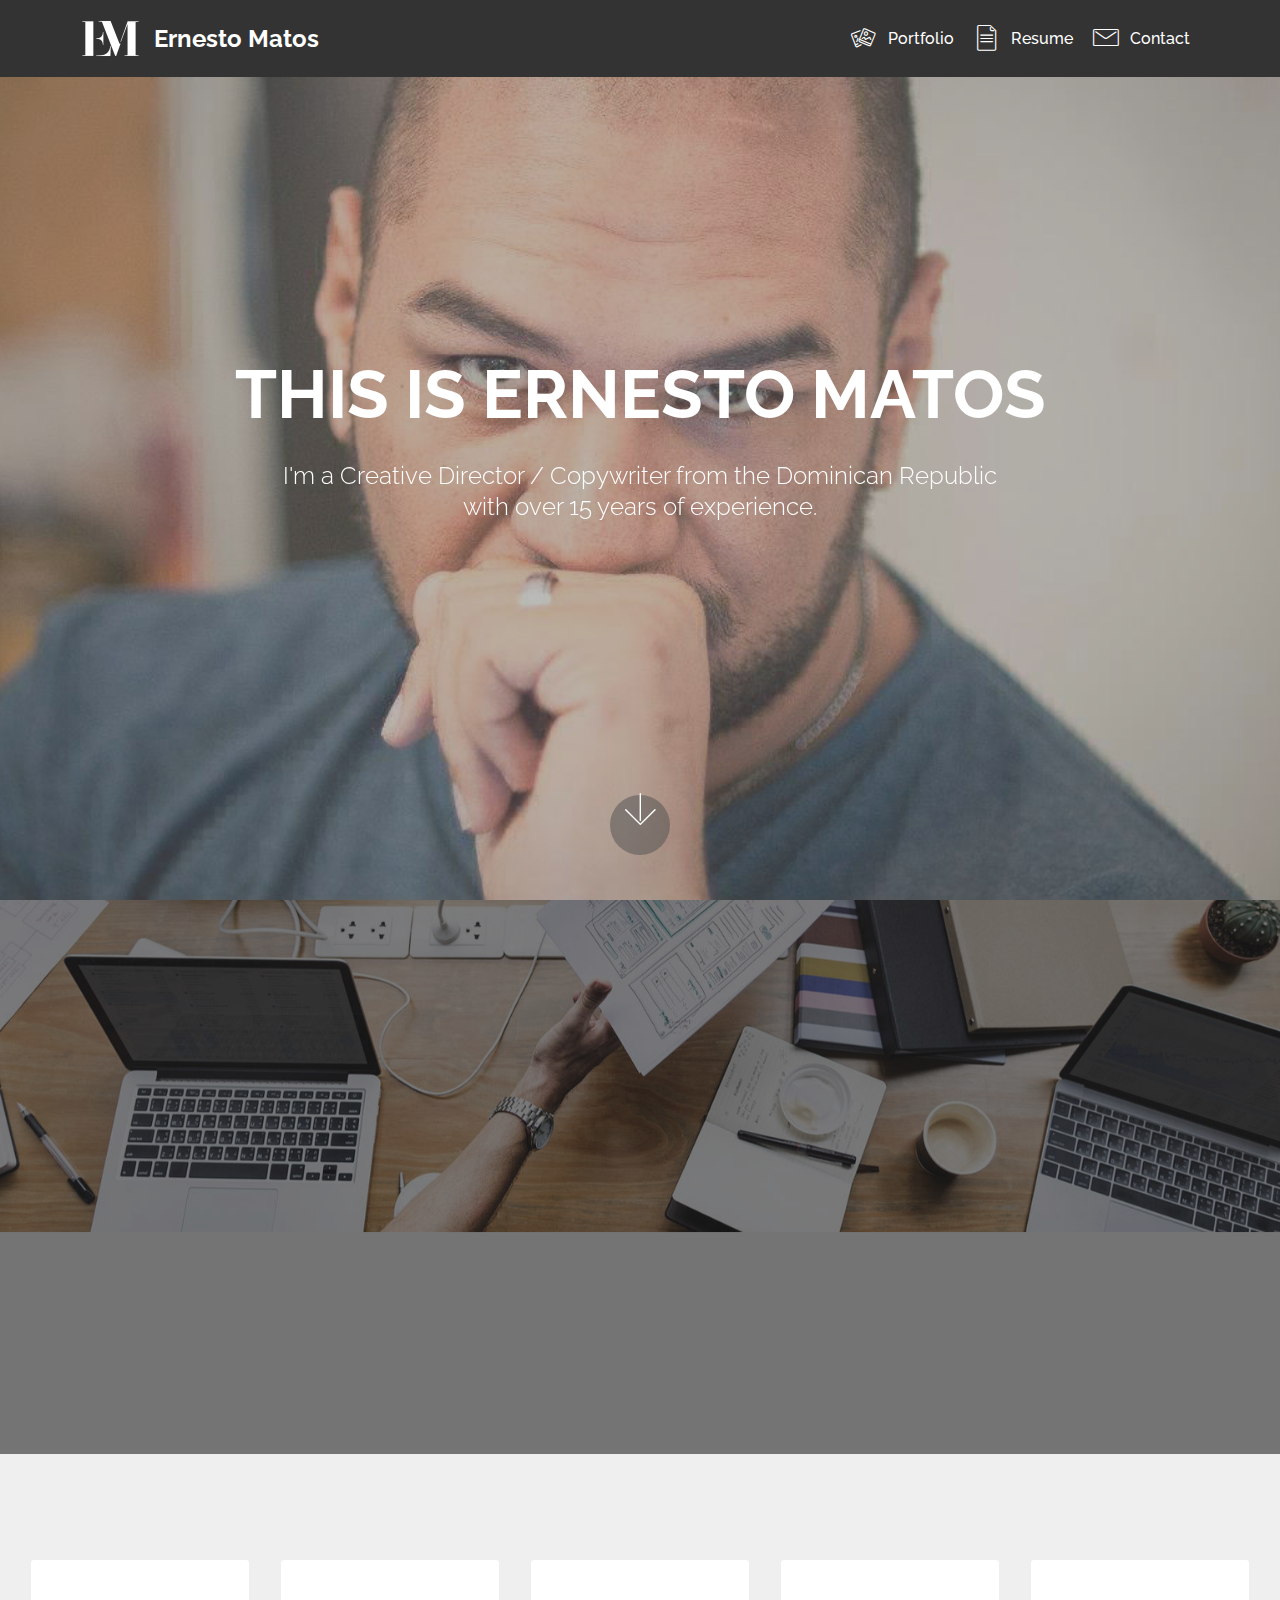
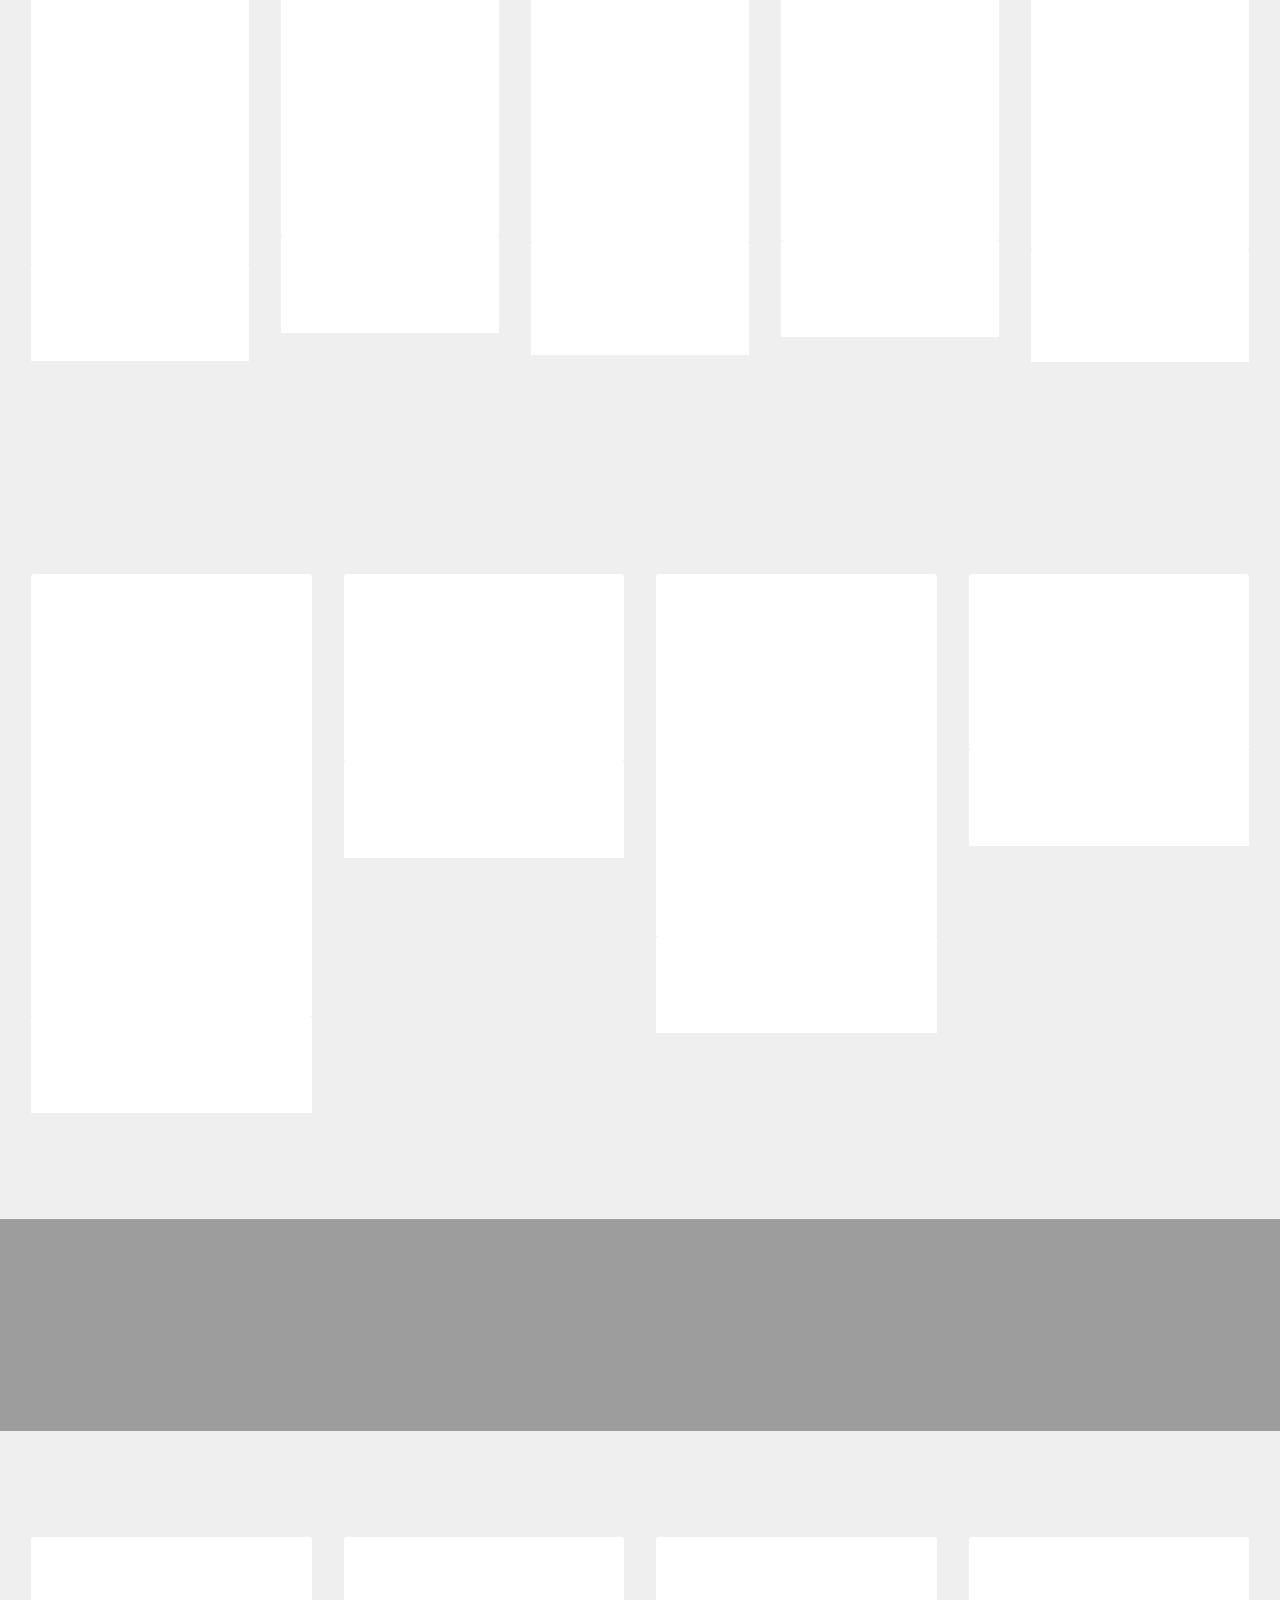
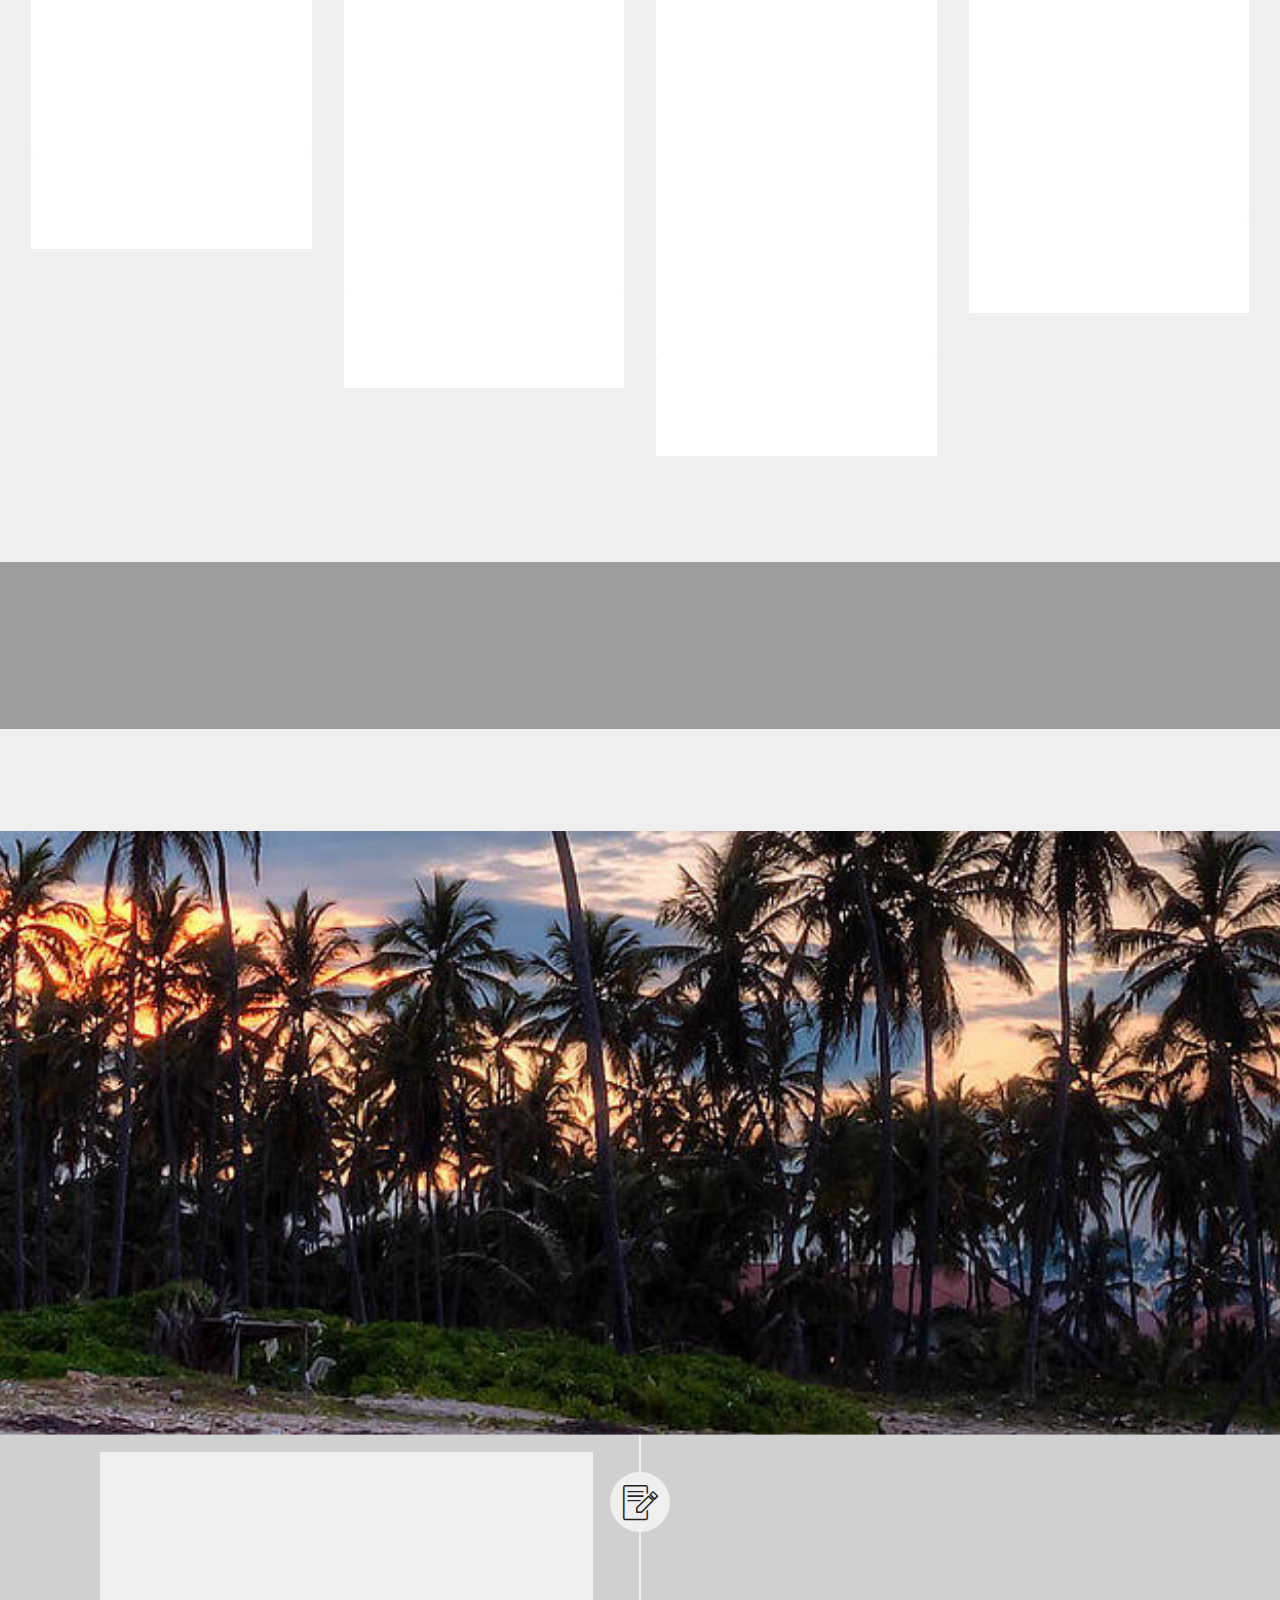
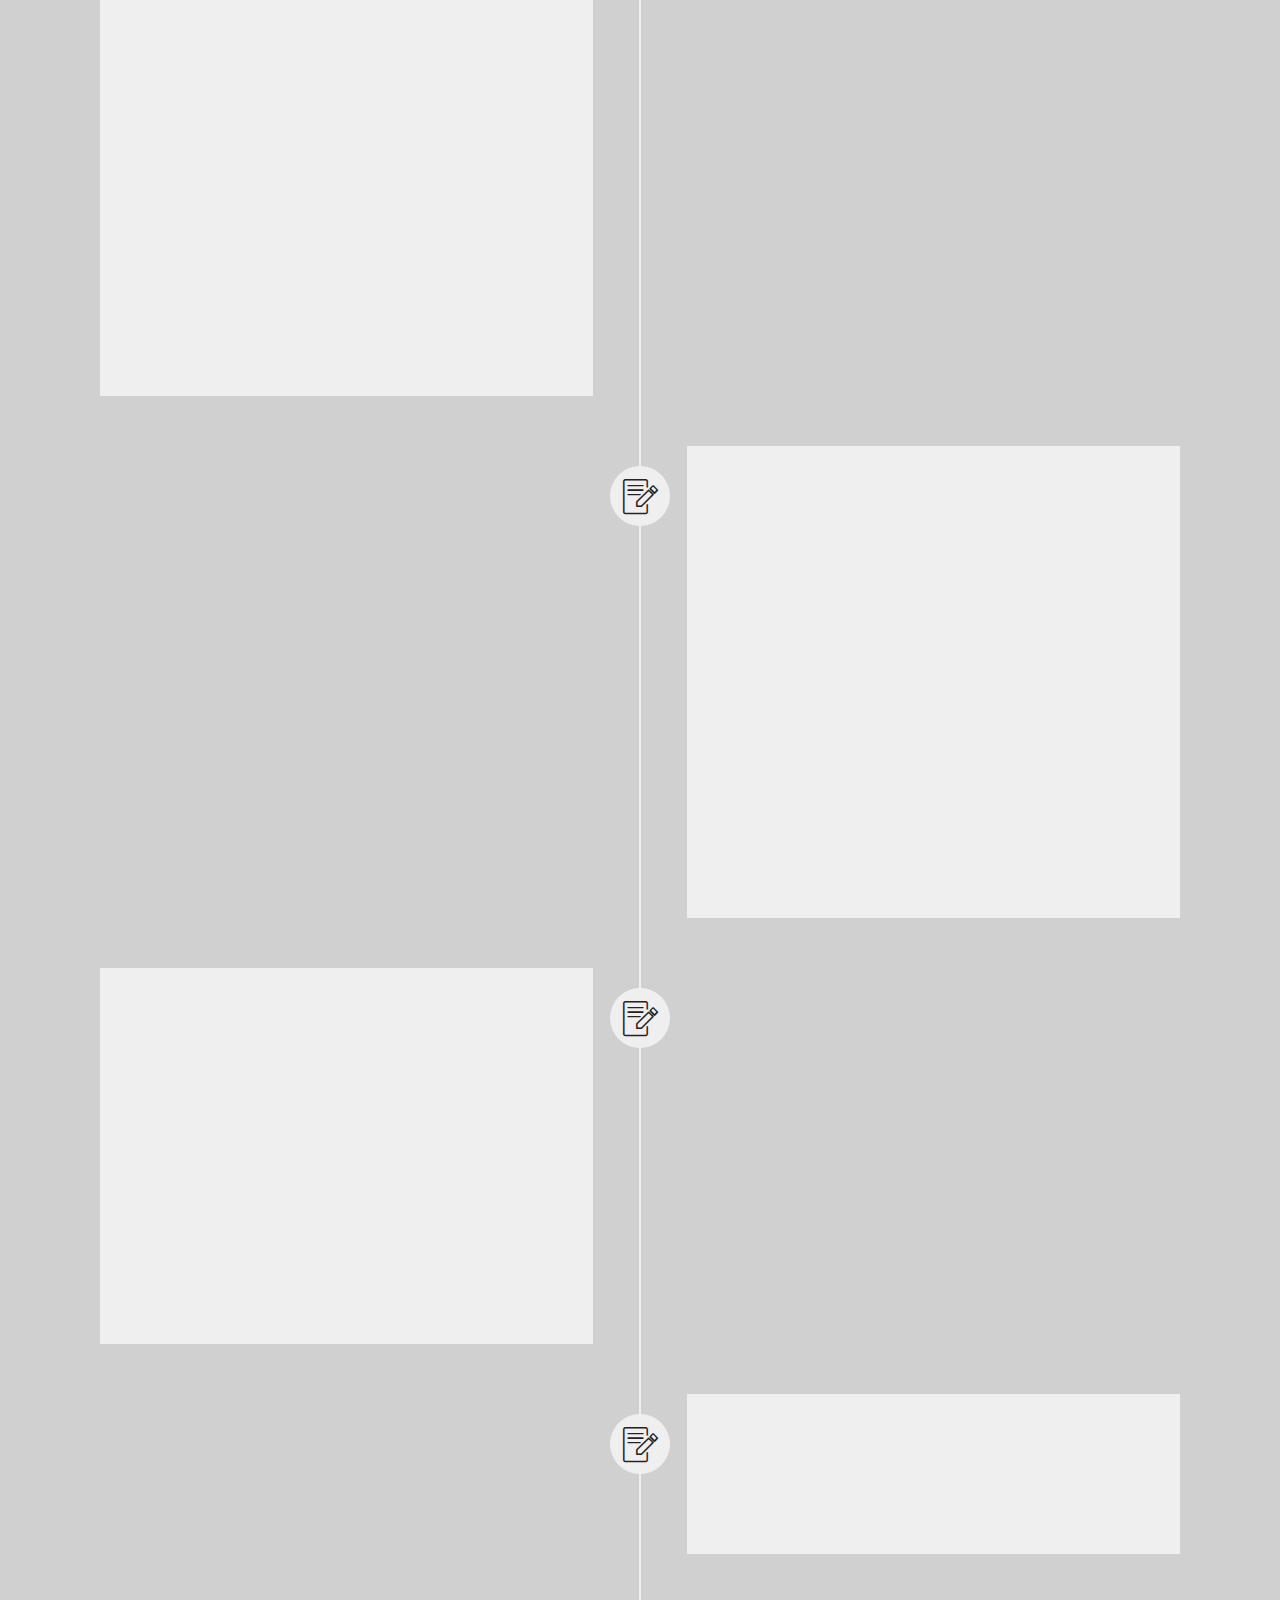
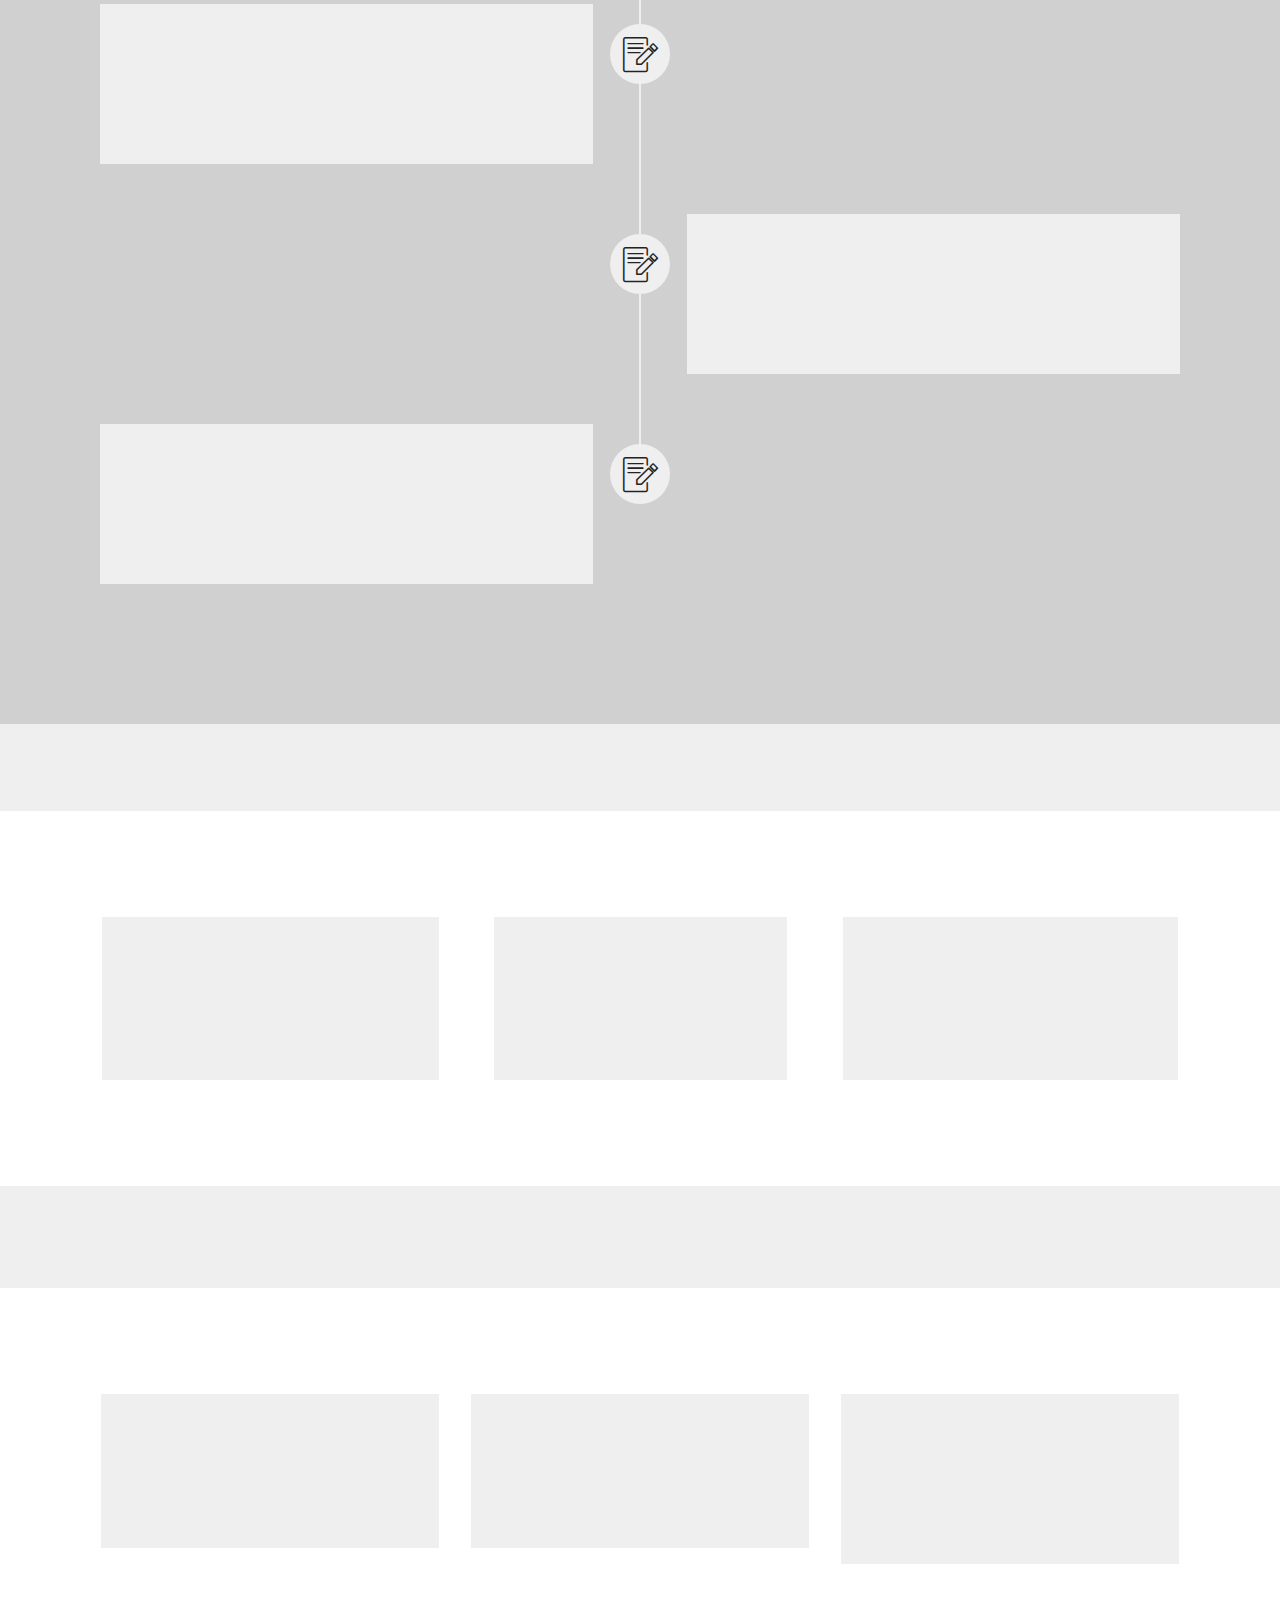
==== Home.html @ 33224384 "create github pages" ====
<!DOCTYPE html>
<html >
<head>
  <!-- Site made with Mobirise Website Builder v4.9.3, https://mobirise.com -->
  <meta charset="UTF-8">
  <meta http-equiv="X-UA-Compatible" content="IE=edge">
  <meta name="generator" content="Mobirise v4.9.3, mobirise.com">
  <meta name="viewport" content="width=device-width, initial-scale=1, minimum-scale=1">
  <link rel="shortcut icon" href="assets/images/em-logo-3-02-128x128.png" type="image/x-icon">
  <meta name="description" content="">
  <title>Home</title>
  <link rel="stylesheet" href="assets/web/assets/mobirise-icons/mobirise-icons.css">
  <link rel="stylesheet" href="assets/tether/tether.min.css">
  <link rel="stylesheet" href="assets/bootstrap/css/bootstrap.min.css">
  <link rel="stylesheet" href="assets/bootstrap/css/bootstrap-grid.min.css">
  <link rel="stylesheet" href="assets/bootstrap/css/bootstrap-reboot.min.css">
  <link rel="stylesheet" href="assets/animatecss/animate.min.css">
  <link rel="stylesheet" href="assets/dropdown/css/style.css">
  <link rel="stylesheet" href="assets/theme/css/style.css">
  <link rel="stylesheet" href="assets/mobirise/css/mbr-additional.css" type="text/css">
  
  
  
</head>
<body>
  <section class="menu cid-qTkzRZLJNu" once="menu" id="menu1-0">

    

    <nav class="navbar navbar-expand beta-menu navbar-dropdown align-items-center navbar-toggleable-sm">
        <button class="navbar-toggler navbar-toggler-right" type="button" data-toggle="collapse" data-target="#navbarSupportedContent" aria-controls="navbarSupportedContent" aria-expanded="false" aria-label="Toggle navigation">
            <div class="hamburger">
                <span></span>
                <span></span>
                <span></span>
                <span></span>
            </div>
        </button>
        <div class="menu-logo">
            <div class="navbar-brand">
                <span class="navbar-logo">
                    <a href="https://mobirise.com">
                         <img src="assets/images/em-logo-4-3-122x122.png" alt="Mobirise" title="" style="height: 3.8rem;">
                    </a>
                </span>
                <span class="navbar-caption-wrap"><a class="navbar-caption text-white display-5" href="Home.html">
                        Ernesto Matos</a></span>
            </div>
        </div>
        <div class="collapse navbar-collapse" id="navbarSupportedContent">
            <ul class="navbar-nav nav-dropdown nav-right" data-app-modern-menu="true"><li class="nav-item">
                    <a class="nav-link link text-white display-4" href="https://mobirise.com">
                        </a>
                </li>
                <li class="nav-item">
                    <a class="nav-link link text-white display-4" href="Home.html#features17-f"><span class="mbri-image-gallery mbr-iconfont mbr-iconfont-btn"></span>
                        
                        Portfolio</a>
                </li><li class="nav-item"><a class="nav-link link text-white display-4" href="index.html#content5-l"><span class="mbri-file mbr-iconfont mbr-iconfont-btn"></span>
                        
                        Resume</a></li><li class="nav-item"><a class="nav-link link text-white display-4" href="index.html#footer1-2"><span class="mbri-letter mbr-iconfont mbr-iconfont-btn"></span>
                        
                        Contact</a></li></ul>
            
        </div>
    </nav>
</section>

<section class="engine"><a href="https://mobirise.info">Mobirise</a></section><section class="cid-qTkA127IK8 mbr-fullscreen mbr-parallax-background" id="header2-1">

    

    <div class="mbr-overlay" style="opacity: 0.5; background-color: rgb(118, 118, 118);"></div>

    <div class="container align-center">
        <div class="row justify-content-md-center">
            <div class="mbr-white col-md-10">
                <h1 class="mbr-section-title mbr-bold pb-3 mbr-fonts-style display-1">
                    THIS IS ERNESTO MATOS</h1>
                <h3 class="mbr-section-subtitle align-center mbr-light pb-3 mbr-fonts-style display-5">I'm a Creative Director / Copywriter from the Dominican Republic <br>with over 15 years of experience.</h3>
                
                
            </div>
        </div>
    </div>
    <div class="mbr-arrow hidden-sm-down" aria-hidden="true">
        <a href="#next">
            <i class="mbri-down mbr-iconfont"></i>
        </a>
    </div>
</section>

<section class="mbr-section content5 cid-rirGPuEIdo mbr-parallax-background" id="content5-m">

    

    <div class="mbr-overlay" style="opacity: 0.6; background-color: rgb(35, 35, 35);">
    </div>

    <div class="container">
        <div class="media-container-row">
            <div class="title col-12 col-md-8">
                <h2 class="align-center mbr-bold mbr-white pb-3 mbr-fonts-style display-1">And this is some of my work.</h2>
                <h3 class="mbr-section-subtitle align-center mbr-light mbr-white pb-3 mbr-fonts-style display-5">In over 15 years of experience I’ve created a lot of work, some of these are curated not only for their creative value, but also their effectiveness in achieving the client’s goals and for being considered a personal achievement in solving a specific brief.<div><br></div><div><br></div><div><br></div><div>Hope you find them as interesting as I do.</div></h3>
                
                
            </div>
        </div>
    </div>
</section>

<section class="features17 cid-riridJWc0a" id="features17-f">
    
    

    
    <div class="container-fluid">
        <div class="media-container-row">
            <div class="card p-3 col-12 col-md-6 my-col">
                <div class="card-wrapper">
                    <div class="card-img">
                        <a href="page2.html#content4-14"><img src="assets/images/marques-2-402x563.jpg" alt="Mobirise" title=""></a>
                    </div>
                    <div class="card-box">
                        <h4 class="card-title pb-3 mbr-fonts-style display-7">
                            Marques de Riscal</h4>
                        
                    </div>
                </div>
            </div>

            <div class="card p-3 col-12 col-md-6 my-col">
                <div class="card-wrapper">
                    <div class="card-img">
                        <a href="page2.html#content4-16"><img src="assets/images/8cb7f28085213.560b6fce7f0e3-494x629.jpg" alt="Mobirise" title=""></a>
                    </div>
                    <div class="card-box">
                        <h4 class="card-title pb-3 mbr-fonts-style display-7">
                            Orange</h4>
                        
                    </div>
                </div>
            </div>

            <div class="card p-3 col-12 col-md-6 my-col">
                <div class="card-wrapper">
                    <div class="card-img">
                        <a href="page2.html#content4-19"><img src="assets/images/saben-a-tu-imaginacion-1-494x642.jpg" alt="Mobirise" title=""></a>
                    </div>
                    <div class="card-box">
                        <h4 class="card-title pb-3 mbr-fonts-style display-7">
                            Hatuey Soda Crackers</h4>
                        
                    </div>
                </div>
            </div>

            <div class="card p-3 col-12 col-md-6 my-col">
                <div class="card-wrapper">
                    <div class="card-img">
                        <a href="page2.html#content4-1g"><img src="assets/images/brugal-int-deportes1-494x639.jpg" alt="Mobirise" title=""></a>
                    </div>
                    <div class="card-box">
                        <h4 class="card-title pb-3 mbr-fonts-style display-7">Brugal Rum</h4>
                        
                    </div>
                </div>
            </div>
            <div class="card p-3 col-12 col-md-6 my-col">
                <div class="card-wrapper">
                    <div class="card-img">
                        <a href="page2.html#content4-1c"><img src="assets/images/progreso-20-desc-cine-6-494x659.jpg" alt="Mobirise" title=""></a>
                    </div>
                    <div class="card-box">
                        <h4 class="card-title pb-3 mbr-fonts-style display-7">
                            Palacio del Cine Cinemas + AMEX</h4>
                        
                    </div>
                </div>
            </div>
            
        </div>
    </div>
</section>

<section class="features17 cid-rirkShjUYO" id="features17-g">
    
    

    
    <div class="container-fluid">
        <div class="media-container-row">
            <div class="card p-3 col-12 col-md-6 col-lg-3">
                <div class="card-wrapper">
                    <div class="card-img">
                        <a href="page2.html#content4-1i"><img src="assets/images/mud-adventure-001c-494x779.png" alt="Mobirise" title=""></a>
                    </div>
                    <div class="card-box">
                        <h4 class="card-title pb-3 mbr-fonts-style display-7">
                            Jeep</h4>
                        
                    </div>
                </div>
            </div>

            <div class="card p-3 col-12 col-md-6 col-lg-3">
                <div class="card-wrapper">
                    <div class="card-img">
                        <a href="page2.html#content4-o"><img src="assets/images/referencia-kv5-494x330.jpg" alt="Mobirise" title=""></a>
                    </div>
                    <div class="card-box">
                        <h4 class="card-title pb-3 mbr-fonts-style display-7">
                            Referencia Labs</h4>
                        
                    </div>
                </div>
            </div>

            <div class="card p-3 col-12 col-md-6 col-lg-3">
                <div class="card-wrapper">
                    <div class="card-img">
                        <a href="page2.html#content4-r"><img src="assets/images/kv-banco-de-sangre-1-494x639.jpg" alt="Mobirise" title=""></a>
                    </div>
                    <div class="card-box">
                        <h4 class="card-title pb-3 mbr-fonts-style display-7">
                            Referencia Labs</h4>
                        
                    </div>
                </div>
            </div>

            <div class="card p-3 col-12 col-md-6 col-lg-3">
                <div class="card-wrapper">
                    <div class="card-img">
                        <a href="page2.html#content4-u"><img src="assets/images/screen-shot-2019-02-18-at-9.54.22-am-494x309.png" alt="Mobirise" title=""></a>
                    </div>
                    <div class="card-box">
                        <h4 class="card-title pb-3 mbr-fonts-style display-7">
                            Corona Beer</h4>
                        
                    </div>
                </div>
            </div>
            
            
        </div>
    </div>
</section>

<section class="mbr-section content5 cid-rirGR2USxH mbr-parallax-background" id="content5-n">

    

    <div class="mbr-overlay" style="opacity: 0.4; background-color: rgb(35, 35, 35);">
    </div>

    <div class="container">
        <div class="media-container-row">
            <div class="title col-12 col-md-8">
                <h2 class="align-center mbr-bold mbr-white pb-3 mbr-fonts-style display-1">
                    Digital / Integrated</h2>
                
                
                
            </div>
        </div>
    </div>
</section>

<section class="features17 cid-rirkViVXNB" id="features17-h">
    
    

    
    <div class="container-fluid">
        <div class="media-container-row">
            <div class="card p-3 col-12 col-md-6 col-lg-3">
                <div class="card-wrapper">
                    <div class="card-img">
                        <a href="page2.html#content4-x"><img src="assets/images/soy-alguien-unicef-1-634x488.png" alt="Mobirise" title=""></a>
                    </div>
                    <div class="card-box">
                        <h4 class="card-title pb-3 mbr-fonts-style display-7">UNICEF</h4>
                        
                    </div>
                </div>
            </div>

            <div class="card p-3 col-12 col-md-6 col-lg-3">
                <div class="card-wrapper">
                    <div class="card-img">
                        <a href="page2.html#content4-10"><img src="assets/images/tinder-helados-bon-5-634x436.jpg" alt="Mobirise" title=""></a>
                    </div>
                    <div class="card-box">
                        <h4 class="card-title pb-3 mbr-fonts-style display-7">Bon Ice Cream</h4>
                        
                    </div>
                </div>
            </div>

            <div class="card p-3 col-12 col-md-6 col-lg-3">
                <div class="card-wrapper">
                    <div class="card-img">
                        <a href="page2.html#content4-13"><img src="assets/images/10658796-10154655910435483-4432216282460377807-o-494x746.jpg" alt="Mobirise" title=""></a>
                    </div>
                    <div class="card-box">
                        <h4 class="card-title pb-3 mbr-fonts-style display-7">
                            Presidente Beer</h4>
                        
                    </div>
                </div>
            </div>

            <div class="card p-3 col-12 col-md-6 col-lg-3">
                <div class="card-wrapper">
                    <div class="card-img">
                        <a href="page2.html#content9-q"><img src="assets/images/a6139015431043.5629104fb3524-600x600.png" alt="Mobirise" title=""></a>
                    </div>
                    <div class="card-box">
                        <h4 class="card-title pb-3 mbr-fonts-style display-7">
                            Presidente Beer</h4>
                        
                    </div>
                </div>
            </div>
            
            
        </div>
    </div>
</section>

<section class="mbr-section content5 cid-rirGJikVxg mbr-parallax-background" id="content5-l">

    

    <div class="mbr-overlay" style="opacity: 0.4; background-color: rgb(35, 35, 35);">
    </div>

    <div class="container">
        <div class="media-container-row">
            <div class="title col-12 col-md-8">
                <h2 class="align-center mbr-bold mbr-white pb-3 mbr-fonts-style display-1">
                    Resume</h2>
                
                
                
            </div>
        </div>
    </div>
</section>

<section class="mbr-section content4 cid-rirP38uFox" id="content4-s">

    

    <div class="container">
        <div class="media-container-row">
            <div class="title col-12 col-md-8">
                <h2 class="align-center pb-3 mbr-fonts-style display-2">
                    Work Experience</h2>
                
                
            </div>
        </div>
    </div>
</section>

<section class="timeline2 cid-rirkYRyRXl mbr-parallax-background" id="timeline2-i">

    

    <div class="mbr-overlay" style="opacity: 0.9; background-color: rgb(204, 204, 204);">
    </div>

    <div class="container align-center">
        
        

        <div class="container timelines-container" mbri-timelines="">
            <div class="row timeline-element reverse separline">      
                <span class="iconsBackground">
                    <span class="mbr-iconfont mbri-edit"></span>
                </span>          
                <div class="col-xs-12 col-md-6 align-left">
                    <div class="timeline-text-content">
                        <h4 class="mbr-timeline-title pb-3 mbr-fonts-style display-5">
                            Digital Creative Director</h4>
                        <p class="mbr-timeline-text mbr-fonts-style display-7"><strong>Omnicom Media Group Dominican Republic <br></strong>Dominican Republic | 03/2017 – 5/2018<br><br>Efficiently led creative design projects across numerous digital platforms and social networks in support of ongoing marketing and merchandizing programs for all OMG media agencies in the Dominican Republic.<br><br>Assessed market position and trends, devised advertising strategies, and presented them to senior management. <br><br>Formed and sustained high-performance production and design teams, and reviewed key project output to provide signature authority while managing operational, strategic, and administrative functions</p>
                     </div>
                </div>
            </div>

            <div class="row timeline-element  separline">
                <span class="iconsBackground">
                    <span class="mbr-iconfont mbri-edit"></span>
                </span>
                <div class="col-xs-12 col-md-6 align-left ">
                    <div class="timeline-text-content">
                        <h4 class="mbr-timeline-title pb-3 mbr-fonts-style display-5">Associate Creative Director</h4>
                        <p class="mbr-timeline-text mbr-fonts-style display-7"><strong>MullenLowe Interamerica</strong>&nbsp;<br>Dominican Republic | 04/2016 - 12/2016<br><br>Provided oversight for a portfolio of products by MercaSID – the largest manufacturer of consumer goods in the Dominican Republic. Interpreted complex market-focused information, translating it into accessible designs and content. Emphasized brand continuity across various media, such as cutting-edge graphics, informational literature, and Web content.   <br><br>Managed daily operational requirements, including budgeting and project control, while constantly developing robust brand strategies, and reiterating the creative direction.<br><br>Delivered robust and creative design concepts promoting strong brand awareness.</p>
                    </div>
                </div>
            </div> 

            <div class="row timeline-element reverse separline">
                <span class="iconsBackground">
                    <span class="mbr-iconfont mbri-edit"></span>
                </span>
                <div class="col-xs-12 col-md-6 align-left">
                    <div class="timeline-text-content">
                        <h4 class="mbr-timeline-title pb-3 mbr-fonts-style display-5">Senior Creative Director</h4>      
                        <p class="mbr-timeline-text mbr-fonts-style display-7"><strong>Partners Ogilvy &amp; Mather&nbsp;</strong><br>Dominican Republic | 04/2015 - 04/2016<br><br>Developed, rendered, and expanded design concepts throughout the production of advertising campaigns for The Coca-Cola Company in conjunction with a cross-functional team of design experts.<br><br>Utilized strong leadership and mentoring skills to direct ongoing creative operations and deliver wide-ranging training and development initiatives for junior team members. <br><br>Conceived designs and marketing concepts used in high profile campaigns.<br></p>
                    </div>
                </div>
            </div>

            <div class="row timeline-element  separline">
                <span class="iconsBackground">
                    <span class="mbr-iconfont mbri-edit"></span>
                </span>
                <div class="col-xs-12 col-md-6 align-left ">
                    <div class="timeline-text-content">
                        <h4 class="mbr-timeline-title pb-3 mbr-fonts-style display-5">Senior Creative Director</h4>
                        <p class="mbr-timeline-text mbr-fonts-style display-7"><strong>Capital DBG&nbsp;</strong><br>Dominican Republic | 08/2011 - 08/2014<br><br>Collaborated with colleagues across the Digital Media Department to develop strategic and creative directions for a range of high-profile brands including Anheuser-Busch/Inbev, Orange, Nissan, and Infiniti. <br><br>Acted as communication strategy supervisor for the entire agency brand portfolio to mitigate any potential risks or threats.<br></p>
                    </div>
                </div>
            </div>

            <div class="row timeline-element reverse separline">
                <span class="iconsBackground">
                    <span class="mbr-iconfont mbri-edit"></span>
                </span>
                <div class="col-xs-12 col-md-6 align-left">
                    <div class="timeline-text-content">
                        <h4 class="mbr-timeline-title pb-3 mbr-fonts-style display-5">Senior Copywriter</h4>
                        <p class="mbr-timeline-text mbr-fonts-style display-7"><strong>
                            TBWA / Dominicana</strong><br>Dominican Republic |&nbsp;2009 – 2011
                        </p>
                    </div>
                </div>
            </div>

            <div class="row timeline-element separline">
                <span class="iconsBackground">
                    <span class="mbr-iconfont mbri-edit"></span>
                </span>
                <div class="col-xs-12 col-md-6 align-left ">
                    <div class="timeline-text-content">
                        <h4 class="mbr-timeline-title pb-3 mbr-fonts-style display-5">Creative Director&nbsp;</h4>
                        <p class="mbr-timeline-text mbr-fonts-style display-7"><strong>
                            Cumbre, Nazca, Saatchi &amp; Saatchi<br></strong>Dominican Republic | 2004 – 2008
                        </p>
                    </div>
                </div>
            </div>

            <div class="row timeline-element reverse separline">
                <span class="iconsBackground">
                    <span class="mbr-iconfont mbri-edit"></span>
                </span>
                <div class="col-xs-12 col-md-6 align-left">
                    <div class="timeline-text-content">
                        <h4 class="mbr-timeline-title pb-3 mbr-fonts-style display-5">Creative Director&nbsp;</h4>
                        <p class="mbr-timeline-text mbr-fonts-style display-7"><strong>Epi GREY</strong><br>Dominican Republic | 2003 – 2004</p>
                    </div>
                </div>
            </div>

            <div class="row timeline-element">
                <span class="iconsBackground">
                    <span class="mbr-iconfont mbri-edit"></span>
                </span>
                <div class="col-xs-12 col-md-6 align-left ">
                    <div class="timeline-text-content">
                        <h4 class="mbr-timeline-title pb-3 mbr-fonts-style display-5">
                            Copy Writer</h4>
                        <p class="mbr-timeline-text mbr-fonts-style display-7"><strong>Epi GREY<br></strong>Dominican Republic | 2001 – 2004</p>
                    </div>
                </div>
            </div>

            

            

            

            
        </div>
    </div>
</section>

<section class="mbr-section content4 cid-rirOBwpRZq" id="content4-p">

    

    <div class="container">
        <div class="media-container-row">
            <div class="title col-12 col-md-8">
                <h2 class="align-center pb-3 mbr-fonts-style display-2">
                    Education</h2>
                
                
            </div>
        </div>
    </div>
</section>

<section class="features4 cid-rirOtgMipM" id="features4-o">
    
         

    
    <div class="container">
        <div class="media-container-row">
            <div class="card p-3 col-12 col-md-6 col-lg-4">
                <div class="card-wrapper media-container-row media-container-row">
                    <div class="card-box">
                        <h4 class="card-title pb-3 mbr-fonts-style display-7">PhD. in Mass Communications</h4>
                        <p class="mbr-text mbr-fonts-style display-7">Universidad COmplutense de Madrid<br><em>Madrid, Spain</em></p>
                    </div>
                </div>
            </div>

            <div class="card p-3 col-12 col-md-6 col-12 col-md-6 col-lg-4">
                <div class="card-wrapper media-container-row">
                    <div class="card-box">
                        <h4 class="card-title pb-3 mbr-fonts-style display-7">Master of Advertising</h4>
                        <p class="mbr-text mbr-fonts-style display-7">Universidad Antonio de Nebrija<br><em>Madrid, Spain</em><br></p>
                    </div>
                </div>
            </div>

            <div class="card p-3 col-12 col-md-6 col-lg-4">
                <div class="card-wrapper media-container-row">
                    <div class="card-box">
                        <h4 class="card-title pb-3 mbr-fonts-style display-7">
                            Bachelor of Advertising</h4>
                        <p class="mbr-text mbr-fonts-style display-7">Universidad Católica Santo Domingo<br><em>Santo Domingo, Dominican Republic</em></p>
                    </div>
                </div>
            </div>

            
        </div>
    </div>
</section>

<section class="mbr-section content4 cid-rirVKO8uNs" id="content4-y">

    

    <div class="container">
        <div class="media-container-row">
            <div class="title col-12 col-md-8">
                <h2 class="align-center pb-3 mbr-fonts-style display-2">
                    Certifications</h2>
                
                
            </div>
        </div>
    </div>
</section>

<section class="features4 cid-rirVMTIS7f" id="features4-z">
    
         

    
    <div class="container">
        <div class="media-container-row">
            <div class="card p-3 col-12 col-md-6 col-lg-4">
                <div class="card-wrapper media-container-row media-container-row">
                    <div class="card-box">
                        <h4 class="card-title pb-3 mbr-fonts-style display-7">Google Marketing Essentials Certification</h4>
                        <p class="mbr-text mbr-fonts-style display-7">
                            Current as of 2019</p>
                    </div>
                </div>
            </div>

            <div class="card p-3 col-12 col-md-6 col-12 col-md-6 col-lg-4">
                <div class="card-wrapper media-container-row">
                    <div class="card-box">
                        <h4 class="card-title pb-3 mbr-fonts-style display-7">Google Analytics 360 Certified Professional</h4>
                        <p class="mbr-text mbr-fonts-style display-7">
                            Current as of 2019</p>
                    </div>
                </div>
            </div>

            <div class="card p-3 col-12 col-md-6 col-lg-4">
                <div class="card-wrapper media-container-row">
                    <div class="card-box">
                        <h4 class="card-title pb-3 mbr-fonts-style display-7">Google Certified Search, Display, Mobile, Video &amp; Shopping Professional&nbsp;</h4>
                        <p class="mbr-text mbr-fonts-style display-7">Current as of 2019</p>
                    </div>
                </div>
            </div>

            
        </div>
    </div>
</section>

<section class="mbr-section contacts2 cid-rirTNbaZGY" id="contacts2-w">
    <!---->
    
    <!---->
    <!--Overlay-->
    
    <!--Container-->
    <div class="container">
        <div class="row">
            <!--Titles-->
            <div class="title col-12">
                <h2 class="align-left mbr-fonts-style display-1">
                    Contact me:</h2>
                
            </div>
            <div class="col-12">
                <div class="row justify-content-center">
                    <div class="col-12 col-md-4">
                        <div class="b b-adress">
                            <h5 class="align-left mbr-fonts-style m-0 display-5">
                                Email</h5>
                            <p class="mbr-text align-left mbr-fonts-style display-7"><a href="mailto:iam@ernestomatos.com">
                                iam@ernestomatos.com
                            </a></p>
                        </div>
                    </div>
                    <div class="col-12 col-md-4">
                        <div class="b b-phone">
                            <h5 class="align-left mbr-fonts-style m-0 display-5">
                                Phone:
                            </h5>
                            <p class="mbr-text align-left mbr-fonts-style display-7"><a href="tel:+1 (412) 670-5609">
                                +1 (412) 670 5609
                            </a></p>
                        </div>
                    </div>
                    <div class="col-12 col-md-4">
                        <div class="b b-mail">
                            <h5 class="align-left mbr-fonts-style m-0 display-5">
                                LinkedIn</h5>
                            <p class="mbr-text align-left mbr-fonts-style display-7"><a href="https://www.linkedin.com/in/ernestomatos/" target="_blank">linkedin.com/in/ernestomatos/</a>
                            </p>
                        </div>
                    </div>
                </div>
            </div>
        </div>
    </div>
</section>

<section once="" class="cid-rirUTJzxrE" id="footer6-x">

    

    

    <div class="container">
        <div class="media-container-row align-center mbr-white">
            <div class="col-12">
                <p class="mbr-text mb-0 mbr-fonts-style display-7">
                    © Copyright 2019 Ernesto Matos - All Rights Reserved
                </p>
            </div>
        </div>
    </div>
</section>


  <script src="assets/web/assets/jquery/jquery.min.js"></script>
  <script src="assets/popper/popper.min.js"></script>
  <script src="assets/tether/tether.min.js"></script>
  <script src="assets/bootstrap/js/bootstrap.min.js"></script>
  <script src="assets/smoothscroll/smooth-scroll.js"></script>
  <script src="assets/touchswipe/jquery.touch-swipe.min.js"></script>
  <script src="assets/viewportchecker/jquery.viewportchecker.js"></script>
  <script src="assets/parallax/jarallax.min.js"></script>
  <script src="assets/dropdown/js/script.min.js"></script>
  <script src="assets/theme/js/script.js"></script>
  
  
 <div id="scrollToTop" class="scrollToTop mbr-arrow-up"><a style="text-align: center;"><i class="mbr-arrow-up-icon mbr-arrow-up-icon-cm cm-icon cm-icon-smallarrow-up"></i></a></div>
    <input name="animation" type="hidden">
  </body>
</html>
---- assets/web/assets/mobirise-icons/mobirise-icons.css ----
@font-face {
  font-family: 'MobiriseIcons';
  src:  url('mobirise-icons.eot?spat4u');
  src:  url('mobirise-icons.eot?spat4u#iefix') format('embedded-opentype'),
    url('mobirise-icons.ttf?spat4u') format('truetype'),
    url('mobirise-icons.woff?spat4u') format('woff'),
    url('mobirise-icons.svg?spat4u#MobiriseIcons') format('svg');
  font-weight: normal;
  font-style: normal;
}

[class^="mbri-"], [class*=" mbri-"] {
  /* use !important to prevent issues with browser extensions that change fonts */
  font-family: MobiriseIcons !important;
  speak: none;
  font-style: normal;
  font-weight: normal;
  font-variant: normal;
  text-transform: none;
  line-height: 1;

  /* Better Font Rendering =========== */
  -webkit-font-smoothing: antialiased;
  -moz-osx-font-smoothing: grayscale;
}

.mbri-add-submenu:before {
  content: "\e900";
}
.mbri-alert:before {
  content: "\e901";
}
.mbri-align-center:before {
  content: "\e902";
}
.mbri-align-justify:before {
  content: "\e903";
}
.mbri-align-left:before {
  content: "\e904";
}
.mbri-align-right:before {
  content: "\e905";
}
.mbri-android:before {
  content: "\e906";
}
.mbri-apple:before {
  content: "\e907";
}
.mbri-arrow-down:before {
  content: "\e908";
}
.mbri-arrow-next:before {
  content: "\e909";
}
.mbri-arrow-prev:before {
  content: "\e90a";
}
.mbri-arrow-up:before {
  content: "\e90b";
}
.mbri-bold:before {
  content: "\e90c";
}
.mbri-bookmark:before {
  content: "\e90d";
}
.mbri-bootstrap:before {
  content: "\e90e";
}
.mbri-briefcase:before {
  content: "\e90f";
}
.mbri-browse:before {
  content: "\e910";
}
.mbri-bulleted-list:before {
  content: "\e911";
}
.mbri-calendar:before {
  content: "\e912";
}
.mbri-camera:before {
  content: "\e913";
}
.mbri-cart-add:before {
  content: "\e914";
}
.mbri-cart-full:before {
  content: "\e915";
}
.mbri-cash:before {
  content: "\e916";
}
.mbri-change-style:before {
  content: "\e917";
}
.mbri-chat:before {
  content: "\e918";
}
.mbri-clock:before {
  content: "\e919";
}
.mbri-close:before {
  content: "\e91a";
}
.mbri-cloud:before {
  content: "\e91b";
}
.mbri-code:before {
  content: "\e91c";
}
.mbri-contact-form:before {
  content: "\e91d";
}
.mbri-credit-card:before {
  content: "\e91e";
}
.mbri-cursor-click:before {
  content: "\e91f";
}
.mbri-cust-feedback:before {
  content: "\e920";
}
.mbri-database:before {
  content: "\e921";
}
.mbri-delivery:before {
  content: "\e922";
}
.mbri-desktop:before {
  content: "\e923";
}
.mbri-devices:before {
  content: "\e924";
}
.mbri-down:before {
  content: "\e925";
}
.mbri-download:before {
  content: "\e989";
}
.mbri-drag-n-drop:before {
  content: "\e927";
}
.mbri-drag-n-drop2:before {
  content: "\e928";
}
.mbri-edit:before {
  content: "\e929";
}
.mbri-edit2:before {
  content: "\e92a";
}
.mbri-error:before {
  content: "\e92b";
}
.mbri-extension:before {
  content: "\e92c";
}
.mbri-features:before {
  content: "\e92d";
}
.mbri-file:before {
  content: "\e92e";
}
.mbri-flag:before {
  content: "\e92f";
}
.mbri-folder:before {
  content: "\e930";
}
.mbri-gift:before {
  content: "\e931";
}
.mbri-github:before {
  content: "\e932";
}
.mbri-globe:before {
  content: "\e933";
}
.mbri-globe-2:before {
  content: "\e934";
}
.mbri-growing-chart:before {
  content: "\e935";
}
.mbri-hearth:before {
  content: "\e936";
}
.mbri-help:before {
  content: "\e937";
}
.mbri-home:before {
  content: "\e938";
}
.mbri-hot-cup:before {
  content: "\e939";
}
.mbri-idea:before {
  content: "\e93a";
}
.mbri-image-gallery:before {
  content: "\e93b";
}
.mbri-image-slider:before {
  content: "\e93c";
}
.mbri-info:before {
  content: "\e93d";
}
.mbri-italic:before {
  content: "\e93e";
}
.mbri-key:before {
  content: "\e93f";
}
.mbri-laptop:before {
  content: "\e940";
}
.mbri-layers:before {
  content: "\e941";
}
.mbri-left-right:before {
  content: "\e942";
}
.mbri-left:before {
  content: "\e943";
}
.mbri-letter:before {
  content: "\e944";
}
.mbri-like:before {
  content: "\e945";
}
.mbri-link:before {
  content: "\e946";
}
.mbri-lock:before {
  content: "\e947";
}
.mbri-login:before {
  content: "\e948";
}
.mbri-logout:before {
  content: "\e949";
}
.mbri-magic-stick:before {
  content: "\e94a";
}
.mbri-map-pin:before {
  content: "\e94b";
}
.mbri-menu:before {
  content: "\e94c";
}
.mbri-mobile:before {
  content: "\e94d";
}
.mbri-mobile2:before {
  content: "\e94e";
}
.mbri-mobirise:before {
  content: "\e94f";
}
.mbri-more-horizontal:before {
  content: "\e950";
}
.mbri-more-vertical:before {
  content: "\e951";
}
.mbri-music:before {
  content: "\e952";
}
.mbri-new-file:before {
  content: "\e953";
}
.mbri-numbered-list:before {
  content: "\e954";
}
.mbri-opened-folder:before {
  content: "\e955";
}
.mbri-pages:before {
  content: "\e956";
}
.mbri-paper-plane:before {
  content: "\e957";
}
.mbri-paperclip:before {
  content: "\e958";
}
.mbri-photo:before {
  content: "\e959";
}
.mbri-photos:before {
  content: "\e95a";
}
.mbri-pin:before {
  content: "\e95b";
}
.mbri-play:before {
  content: "\e95c";
}
.mbri-plus:before {
  content: "\e95d";
}
.mbri-preview:before {
  content: "\e95e";
}
.mbri-print:before {
  content: "\e95f";
}
.mbri-protect:before {
  content: "\e960";
}
.mbri-question:before {
  content: "\e961";
}
.mbri-quote-left:before {
  content: "\e962";
}
.mbri-quote-right:before {
  content: "\e963";
}
.mbri-refresh:before {
  content: "\e964";
}
.mbri-responsive:before {
  content: "\e965";
}
.mbri-right:before {
  content: "\e966";
}
.mbri-rocket:before {
  content: "\e967";
}
.mbri-sad-face:before {
  content: "\e968";
}
.mbri-sale:before {
  content: "\e969";
}
.mbri-save:before {
  content: "\e96a";
}
.mbri-search:before {
  content: "\e96b";
}
.mbri-setting:before {
  content: "\e96c";
}
.mbri-setting2:before {
  content: "\e96d";
}
.mbri-setting3:before {
  content: "\e96e";
}
.mbri-share:before {
  content: "\e96f";
}
.mbri-shopping-bag:before {
  content: "\e970";
}
.mbri-shopping-basket:before {
  content: "\e971";
}
.mbri-shopping-cart:before {
  content: "\e972";
}
.mbri-sites:before {
  content: "\e973";
}
.mbri-smile-face:before {
  content: "\e974";
}
.mbri-speed:before {
  content: "\e975";
}
.mbri-star:before {
  content: "\e976";
}
.mbri-success:before {
  content: "\e977";
}
.mbri-sun:before {
  content: "\e978";
}
.mbri-sun2:before {
  content: "\e979";
}
.mbri-tablet:before {
  content: "\e97a";
}
.mbri-tablet-vertical:before {
  content: "\e97b";
}
.mbri-target:before {
  content: "\e97c";
}
.mbri-timer:before {
  content: "\e97d";
}
.mbri-to-ftp:before {
  content: "\e97e";
}
.mbri-to-local-drive:before {
  content: "\e97f";
}
.mbri-touch-swipe:before {
  content: "\e980";
}
.mbri-touch:before {
  content: "\e981";
}
.mbri-trash:before {
  content: "\e982";
}
.mbri-underline:before {
  content: "\e983";
}
.mbri-unlink:before {
  content: "\e984";
}
.mbri-unlock:before {
  content: "\e985";
}
.mbri-up-down:before {
  content: "\e986";
}
.mbri-up:before {
  content: "\e987";
}
.mbri-update:before {
  content: "\e988";
}
.mbri-upload:before {
 content: "\e926"; 
}
.mbri-user:before {
  content: "\e98a";
}
.mbri-user2:before {
  content: "\e98b";
}
.mbri-users:before {
  content: "\e98c";
}
.mbri-video:before {
  content: "\e98d";
}
.mbri-video-play:before {
  content: "\e98e";
}
.mbri-watch:before {
  content: "\e98f";
}
.mbri-website-theme:before {
  content: "\e990";
}
.mbri-wifi:before {
  content: "\e991";
}
.mbri-windows:before {
  content: "\e992";
}
.mbri-zoom-out:before {
  content: "\e993";
}
.mbri-redo:before {
  content: "\e994";
}
.mbri-undo:before {
  content: "\e995";
}
---- assets/dropdown/css/style.css ----
.navbar-dropdown {
  left: 0;
  padding: 0;
  position: absolute;
  right: 0;
  top: 0;
  transition: all 0.45s ease;
  z-index: 1030;
  background: #282828; }
  .navbar-dropdown .navbar-logo {
    margin-right: 0.8rem;
    transition: margin 0.3s ease-in-out;
    vertical-align: middle; }
    .navbar-dropdown .navbar-logo img {
      height: 3.125rem;
      transition: all 0.3s ease-in-out; }
    .navbar-dropdown .navbar-logo.mbr-iconfont {
      font-size: 3.125rem;
      line-height: 3.125rem; }
  .navbar-dropdown .navbar-caption {
    font-weight: 700;
    white-space: normal;
    vertical-align: -4px;
    line-height: 3.125rem !important; }
    .navbar-dropdown .navbar-caption, .navbar-dropdown .navbar-caption:hover {
      color: inherit;
      text-decoration: none; }
  .navbar-dropdown .mbr-iconfont + .navbar-caption {
    vertical-align: -1px; }
  .navbar-dropdown.navbar-fixed-top {
    position: fixed; }
  .navbar-dropdown .navbar-brand span {
    vertical-align: -4px; }
  .navbar-dropdown.bg-color.transparent {
    background: none; }
  .navbar-dropdown.navbar-short .navbar-brand {
    padding: 0.625rem 0; }
    .navbar-dropdown.navbar-short .navbar-brand span {
      vertical-align: -1px; }
  .navbar-dropdown.navbar-short .navbar-caption {
    line-height: 2.375rem !important;
    vertical-align: -2px; }
  .navbar-dropdown.navbar-short .navbar-logo {
    margin-right: 0.5rem; }
    .navbar-dropdown.navbar-short .navbar-logo img {
      height: 2.375rem; }
    .navbar-dropdown.navbar-short .navbar-logo.mbr-iconfont {
      font-size: 2.375rem;
      line-height: 2.375rem; }
  .navbar-dropdown.navbar-short .mbr-table-cell {
    height: 3.625rem; }
  .navbar-dropdown .navbar-close {
    left: 0.6875rem;
    position: fixed;
    top: 0.75rem;
    z-index: 1000; }
  .navbar-dropdown .hamburger-icon {
    content: "";
    display: inline-block;
    vertical-align: middle;
    width: 16px;
    -webkit-box-shadow: 0 -6px 0 1px #282828,0 0 0 1px #282828,0 6px 0 1px #282828;
    -moz-box-shadow: 0 -6px 0 1px #282828,0 0 0 1px #282828,0 6px 0 1px #282828;
    box-shadow: 0 -6px 0 1px #282828,0 0 0 1px #282828,0 6px 0 1px #282828; }

.dropdown-menu .dropdown-toggle[data-toggle="dropdown-submenu"]::after {
  border-bottom: 0.35em solid transparent;
  border-left: 0.35em solid;
  border-right: 0;
  border-top: 0.35em solid transparent;
  margin-left: 0.3rem; }

.dropdown-menu .dropdown-item:focus {
  outline: 0; }

.nav-dropdown {
  font-size: 0.75rem;
  font-weight: 500;
  height: auto !important; }
  .nav-dropdown .nav-btn {
    padding-left: 1rem; }
  .nav-dropdown .link {
    margin: .667em 1.667em;
    font-weight: 500;
    padding: 0;
    transition: color .2s ease-in-out; }
    .nav-dropdown .link.dropdown-toggle {
      margin-right: 2.583em; }
      .nav-dropdown .link.dropdown-toggle::after {
        margin-left: .25rem;
        border-top: 0.35em solid;
        border-right: 0.35em solid transparent;
        border-left: 0.35em solid transparent;
        border-bottom: 0; }
      .nav-dropdown .link.dropdown-toggle[aria-expanded="true"] {
        margin: 0;
        padding: 0.667em 3.263em  0.667em 1.667em; }
  .nav-dropdown .link::after,
  .nav-dropdown .dropdown-item::after {
    color: inherit; }
  .nav-dropdown .btn {
    font-size: 0.75rem;
    font-weight: 700;
    letter-spacing: 0;
    margin-bottom: 0;
    padding-left: 1.25rem;
    padding-right: 1.25rem; }
  .nav-dropdown .dropdown-menu {
    border-radius: 0;
    border: 0;
    left: 0;
    margin: 0;
    padding-bottom: 1.25rem;
    padding-top: 1.25rem;
    position: relative; }
  .nav-dropdown .dropdown-submenu {
    margin-left: 0.125rem;
    top: 0; }
  .nav-dropdown .dropdown-item {
    font-weight: 500;
    line-height: 2;
    padding: 0.3846em 4.615em 0.3846em 1.5385em;
    position: relative;
    transition: color .2s ease-in-out, background-color .2s ease-in-out; }
    .nav-dropdown .dropdown-item::after {
      margin-top: -0.3077em;
      position: absolute;
      right: 1.1538em;
      top: 50%; }
    .nav-dropdown .dropdown-item:focus, .nav-dropdown .dropdown-item:hover {
      background: none; }

@media (max-width: 767px) {
  .nav-dropdown.navbar-toggleable-sm {
    bottom: 0;
    display: none;
    left: 0;
    overflow-x: hidden;
    position: fixed;
    top: 0;
    transform: translateX(-100%);
    -ms-transform: translateX(-100%);
    -webkit-transform: translateX(-100%);
    width: 18.75rem;
    z-index: 999; } }
.nav-dropdown.navbar-toggleable-xl {
  bottom: 0;
  display: none;
  left: 0;
  overflow-x: hidden;
  position: fixed;
  top: 0;
  transform: translateX(-100%);
  -ms-transform: translateX(-100%);
  -webkit-transform: translateX(-100%);
  width: 18.75rem;
  z-index: 999; }

.nav-dropdown-sm {
  display: block !important;
  overflow-x: hidden;
  overflow: auto;
  padding-top: 3.875rem; }
  .nav-dropdown-sm::after {
    content: "";
    display: block;
    height: 3rem;
    width: 100%; }
  .nav-dropdown-sm.collapse.in ~ .navbar-close {
    display: block !important; }
  .nav-dropdown-sm.collapsing, .nav-dropdown-sm.collapse.in {
    transform: translateX(0);
    -ms-transform: translateX(0);
    -webkit-transform: translateX(0);
    transition: all 0.25s ease-out;
    -webkit-transition: all 0.25s ease-out;
    background: #282828; }
  .nav-dropdown-sm.collapsing[aria-expanded="false"] {
    transform: translateX(-100%);
    -ms-transform: translateX(-100%);
    -webkit-transform: translateX(-100%); }
  .nav-dropdown-sm .nav-item {
    display: block;
    margin-left: 0 !important;
    padding-left: 0; }
  .nav-dropdown-sm .link,
  .nav-dropdown-sm .dropdown-item {
    border-top: 1px dotted rgba(255, 255, 255, 0.1);
    font-size: 0.8125rem;
    line-height: 1.6;
    margin: 0 !important;
    padding: 0.875rem 2.4rem 0.875rem 1.5625rem !important;
    position: relative;
    white-space: normal; }
    .nav-dropdown-sm .link:focus, .nav-dropdown-sm .link:hover,
    .nav-dropdown-sm .dropdown-item:focus,
    .nav-dropdown-sm .dropdown-item:hover {
      background: rgba(0, 0, 0, 0.2) !important;
      color: #c0a375; }
  .nav-dropdown-sm .nav-btn {
    position: relative;
    padding: 1.5625rem 1.5625rem 0 1.5625rem; }
    .nav-dropdown-sm .nav-btn::before {
      border-top: 1px dotted rgba(255, 255, 255, 0.1);
      content: "";
      left: 0;
      position: absolute;
      top: 0;
      width: 100%; }
    .nav-dropdown-sm .nav-btn + .nav-btn {
      padding-top: 0.625rem; }
      .nav-dropdown-sm .nav-btn + .nav-btn::before {
        display: none; }
  .nav-dropdown-sm .btn {
    padding: 0.625rem 0; }
  .nav-dropdown-sm .dropdown-toggle[data-toggle="dropdown-submenu"]::after {
    margin-left: .25rem;
    border-top: 0.35em solid;
    border-right: 0.35em solid transparent;
    border-left: 0.35em solid transparent;
    border-bottom: 0; }
  .nav-dropdown-sm .dropdown-toggle[data-toggle="dropdown-submenu"][aria-expanded="true"]::after {
    border-top: 0;
    border-right: 0.35em solid transparent;
    border-left: 0.35em solid transparent;
    border-bottom: 0.35em solid; }
  .nav-dropdown-sm .dropdown-menu {
    margin: 0;
    padding: 0;
    position: relative;
    top: 0;
    left: 0;
    width: 100%;
    border: 0;
    float: none;
    border-radius: 0;
    background: none; }
  .nav-dropdown-sm .dropdown-submenu {
    left: 100%;
    margin-left: 0.125rem;
    margin-top: -1.25rem;
    top: 0; }

.navbar-toggleable-sm .nav-dropdown .dropdown-menu {
  position: absolute; }

.navbar-toggleable-sm .nav-dropdown .dropdown-submenu {
  left: 100%;
  margin-left: 0.125rem;
  margin-top: -1.25rem;
  top: 0; }

.navbar-toggleable-sm.opened .nav-dropdown .dropdown-menu {
  position: relative; }

.navbar-toggleable-sm.opened .nav-dropdown .dropdown-submenu {
  left: 0;
  margin-left: 00rem;
  margin-top: 0rem;
  top: 0; }

.is-builder .nav-dropdown.collapsing {
  transition: none !important; }

/*# sourceMappingURL=style.css.map */
---- assets/theme/css/style.css ----
/*!
 * Mobirise v4 theme (https://mobirise.com/)
 * Copyright 2017 Mobirise
 */
section {
  background-color: #eeeeee; }

section,
.container,
.container-fluid {
  position: relative;
  word-wrap: break-word; }

a.mbr-iconfont:hover {
  text-decoration: none; }

.article .lead p, .article .lead ul, .article .lead ol, .article .lead pre, .article .lead blockquote {
  margin-bottom: 0; }

a {
  font-style: normal;
  font-weight: 400;
  cursor: pointer; }
  a, a:hover {
    text-decoration: none; }

figure {
  margin-bottom: 0; }

body {
  color: #232323; }

h1, h2, h3, h4, h5, h6,
.h1, .h2, .h3, .h4, .h5, .h6,
.display-1, .display-2, .display-3, .display-4 {
  line-height: 1;
  word-break: break-word;
  word-wrap: break-word; }

b, strong {
  font-weight: bold; }

blockquote {
  padding: 10px 0 10px 20px;
  position: relative;
  border-left: 2px solid;
  border-color: #ff3366; }

input:-webkit-autofill, input:-webkit-autofill:hover, input:-webkit-autofill:focus, input:-webkit-autofill:active {
  transition-delay: 9999s;
  transition-property: background-color, color; }

textarea[type="hidden"] {
  display: none; }

body {
  position: relative; }

section {
  background-position: 50% 50%;
  background-repeat: no-repeat;
  background-size: cover; }
  section .mbr-background-video,
  section .mbr-background-video-preview {
    position: absolute;
    bottom: 0;
    left: 0;
    right: 0;
    top: 0; }

.hidden {
  visibility: hidden; }

.mbr-z-index20 {
  z-index: 20; }

/*! Base colors */
.mbr-white {
  color: #ffffff; }

.mbr-black {
  color: #000000; }

.mbr-bg-white {
  background-color: #ffffff; }

.mbr-bg-black {
  background-color: #000000; }

/*! Text-aligns */
.align-left {
  text-align: left; }

.align-center {
  text-align: center; }

.align-right {
  text-align: right; }

@media (max-width: 767px) {
  .align-left, .align-center, .align-right, .mbr-section-btn, .mbr-section-title {
    text-align: center; } }
/*! Font-weight  */
.mbr-light {
  font-weight: 300; }

.mbr-regular {
  font-weight: 400; }

.mbr-semibold {
  font-weight: 500; }

.mbr-bold {
  font-weight: 700; }

/*! Media  */
.media-size-item {
  -webkit-flex: 1 1 auto;
  -moz-flex: 1 1 auto;
  -ms-flex: 1 1 auto;
  -o-flex: 1 1 auto;
  flex: 1 1 auto; }

.media-content {
  -webkit-flex-basis: 100%;
  flex-basis: 100%; }

.media-container-row {
  display: -ms-flexbox;
  display: -webkit-flex;
  display: flex;
  -webkit-flex-direction: row;
  -ms-flex-direction: row;
  flex-direction: row;
  -webkit-flex-wrap: wrap;
  -ms-flex-wrap: wrap;
  flex-wrap: wrap;
  -webkit-justify-content: center;
  -ms-flex-pack: center;
  justify-content: center;
  -webkit-align-content: center;
  -ms-flex-line-pack: center;
  align-content: center;
  -webkit-align-items: start;
  -ms-flex-align: start;
  align-items: start; }
  .media-container-row .media-size-item {
    width: 400px; }

.media-container-column {
  display: -ms-flexbox;
  display: -webkit-flex;
  display: flex;
  -webkit-flex-direction: column;
  -ms-flex-direction: column;
  flex-direction: column;
  -webkit-flex-wrap: wrap;
  -ms-flex-wrap: wrap;
  flex-wrap: wrap;
  -webkit-justify-content: center;
  -ms-flex-pack: center;
  justify-content: center;
  -webkit-align-content: center;
  -ms-flex-line-pack: center;
  align-content: center;
  -webkit-align-items: stretch;
  -ms-flex-align: stretch;
  align-items: stretch; }
  .media-container-column > * {
    width: 100%; }

@media (min-width: 992px) {
  .media-container-row {
    -webkit-flex-wrap: nowrap;
    -ms-flex-wrap: nowrap;
    flex-wrap: nowrap; } }
figure {
  overflow: hidden; }

figure[mbr-media-size] {
  transition: width 0.1s; }

.mbr-figure img, .mbr-figure iframe {
  display: block;
  width: 100%; }

.card {
  background-color: transparent;
  border: none; }

.card-img {
  text-align: center;
  flex-shrink: 0;
  -webkit-flex-shrink: 0; }

.media {
  max-width: 100%;
  margin: 0 auto; }

.mbr-figure {
  -ms-flex-item-align: center;
  -ms-grid-row-align: center;
  -webkit-align-self: center;
  align-self: center; }

.media-container > div {
  max-width: 100%; }

.mbr-figure img, .card-img img {
  width: 100%; }

@media (max-width: 991px) {
  .media-size-item {
    width: auto !important; }

  .media {
    width: auto; }

  .mbr-figure {
    width: 100% !important; } }
/*! Buttons */
.mbr-section-btn {
  margin-left: -.25rem;
  margin-right: -.25rem;
  font-size: 0; }

nav .mbr-section-btn {
  margin-left: 0rem;
  margin-right: 0rem; }

/*! Btn icon margin */
.btn .mbr-iconfont, .btn.btn-sm .mbr-iconfont {
  cursor: pointer;
  margin-right: 0.5rem; }

.btn.btn-md .mbr-iconfont, .btn.btn-md .mbr-iconfont {
  margin-right: 0.8rem; }

.mbr-regular {
  font-weight: 400; }

.mbr-semibold {
  font-weight: 500; }

.mbr-bold {
  font-weight: 700; }

[type="submit"] {
  -webkit-appearance: none; }

/*! Full-screen */
.mbr-fullscreen .mbr-overlay {
  min-height: 100vh; }

.mbr-fullscreen {
  display: flex;
  display: -webkit-flex;
  display: -moz-flex;
  display: -ms-flex;
  display: -o-flex;
  align-items: center;
  -webkit-align-items: center;
  min-height: 100vh;
  padding-top: 3rem;
  padding-bottom: 3rem; }

/*! Map */
.map {
  height: 25rem;
  position: relative; }
  .map iframe {
    width: 100%;
    height: 100%; }

/* Form */
.form-asterisk {
  font-family: initial;
  position: absolute;
  top: -2px;
  font-weight: normal; }

/*! Scroll to top arrow */
.mbr-arrow-up {
  bottom: 25px;
  right: 90px;
  position: fixed;
  text-align: right;
  z-index: 5000;
  color: #ffffff;
  font-size: 32px;
  transform: rotate(180deg);
  -webkit-transform: rotate(180deg); }

.mbr-arrow-up a {
  background: rgba(0, 0, 0, 0.2);
  border-radius: 3px;
  color: #fff;
  display: inline-block;
  height: 60px;
  width: 60px;
  outline-style: none !important;
  position: relative;
  text-decoration: none;
  transition: all .3s ease-in-out;
  cursor: pointer;
  text-align: center; }
  .mbr-arrow-up a:hover {
    background-color: rgba(0, 0, 0, 0.4); }
  .mbr-arrow-up a i {
    line-height: 60px; }

.mbr-arrow-up-icon {
  display: block;
  color: #fff; }

.mbr-arrow-up-icon::before {
  content: "\203a";
  display: inline-block;
  font-family: serif;
  font-size: 32px;
  line-height: 1;
  font-style: normal;
  position: relative;
  top: 6px;
  left: -4px;
  -webkit-transform: rotate(-90deg);
  transform: rotate(-90deg); }

/*! Arrow Down */
.mbr-arrow {
  position: absolute;
  bottom: 45px;
  left: 50%;
  width: 60px;
  height: 60px;
  cursor: pointer;
  background-color: rgba(80, 80, 80, 0.5);
  border-radius: 50%;
  -webkit-transform: translateX(-50%);
  transform: translateX(-50%); }
  .mbr-arrow > a {
    display: inline-block;
    text-decoration: none;
    outline-style: none;
    -webkit-animation: arrowdown 1.7s ease-in-out infinite;
    animation: arrowdown 1.7s ease-in-out infinite; }
    .mbr-arrow > a > i {
      position: absolute;
      top: -2px;
      left: 15px;
      font-size: 2rem; }

@keyframes arrowdown {
  0% {
    transform: translateY(0px);
    -webkit-transform: translateY(0px); }
  50% {
    transform: translateY(-5px);
    -webkit-transform: translateY(-5px); }
  100% {
    transform: translateY(0px);
    -webkit-transform: translateY(0px); } }
@-webkit-keyframes arrowdown {
  0% {
    transform: translateY(0px);
    -webkit-transform: translateY(0px); }
  50% {
    transform: translateY(-5px);
    -webkit-transform: translateY(-5px); }
  100% {
    transform: translateY(0px);
    -webkit-transform: translateY(0px); } }
@media (max-width: 500px) {
  .mbr-arrow-up {
    left: 50%;
    right: auto;
    transform: translateX(-50%) rotate(180deg);
    -webkit-transform: translateX(-50%) rotate(180deg); } }
/*Gradients animation*/
@keyframes gradient-animation {
  from {
    background-position: 0% 100%;
    animation-timing-function: ease-in-out; }
  to {
    background-position: 100% 0%;
    animation-timing-function: ease-in-out; } }
@-webkit-keyframes gradient-animation {
  from {
    background-position: 0% 100%;
    animation-timing-function: ease-in-out; }
  to {
    background-position: 100% 0%;
    animation-timing-function: ease-in-out; } }
.bg-gradient {
  background-size: 200% 200%;
  animation: gradient-animation 5s infinite alternate;
  -webkit-animation: gradient-animation 5s infinite alternate; }

.menu .navbar-brand {
  display: -webkit-flex; }
  .menu .navbar-brand span {
    display: flex;
    display: -webkit-flex; }
  .menu .navbar-brand .navbar-caption-wrap {
    display: -webkit-flex; }
  .menu .navbar-brand .navbar-logo img {
    display: -webkit-flex; }
@media (min-width: 768px) and (max-width: 991px) {
  .menu .navbar-toggleable-sm .navbar-nav {
    display: -webkit-box;
    display: -webkit-flex;
    display: -ms-flexbox; } }
@media (min-width: 992px) {
  .menu .navbar-nav.nav-dropdown {
    display: -webkit-flex; }
  .menu .navbar-toggleable-sm .navbar-collapse {
    display: -webkit-flex !important; } }
@media (max-width: 767px) {
  .menu .navbar-collapse {
    overflow-y: auto;
    max-height: 80vh; }
  .menu .dropdown-menu {
    max-height: 60vh;
    overflow-y: auto; } }

.navbar {
  display: -webkit-flex;
  -webkit-flex-wrap: wrap;
  -webkit-align-items: center;
  -webkit-justify-content: space-between; }

.navbar-collapse {
  -webkit-flex-basis: 100%;
  -webkit-flex-grow: 1;
  -webkit-align-items: center; }

.nav-dropdown .link {
  padding: .667em 1.667em !important;
  margin: 0 !important; }

.nav {
  display: -webkit-flex;
  -webkit-flex-wrap: wrap; }

.row {
  display: -webkit-flex;
  -webkit-flex-wrap: wrap; }

.justify-content-center {
  -webkit-justify-content: center; }

.form-inline {
  display: -webkit-flex;
  -webkit-flex-flow: row wrap;
  -webkit-align-items: center; }

.card-wrapper {
  -webkit-flex: 1; }

.carousel-control {
  z-index: 10;
  display: -webkit-flex;
  -webkit-align-items: center;
  -webkit-justify-content: center; }

.carousel-controls {
  display: -webkit-flex; }

.media {
  display: -webkit-flex; }

/*# sourceMappingURL=style.css.map */
.engine {
	position: absolute;
	text-indent: -2400px;
	text-align: center;
	padding: 0;
	top: 0;
	left: -2400px;
}
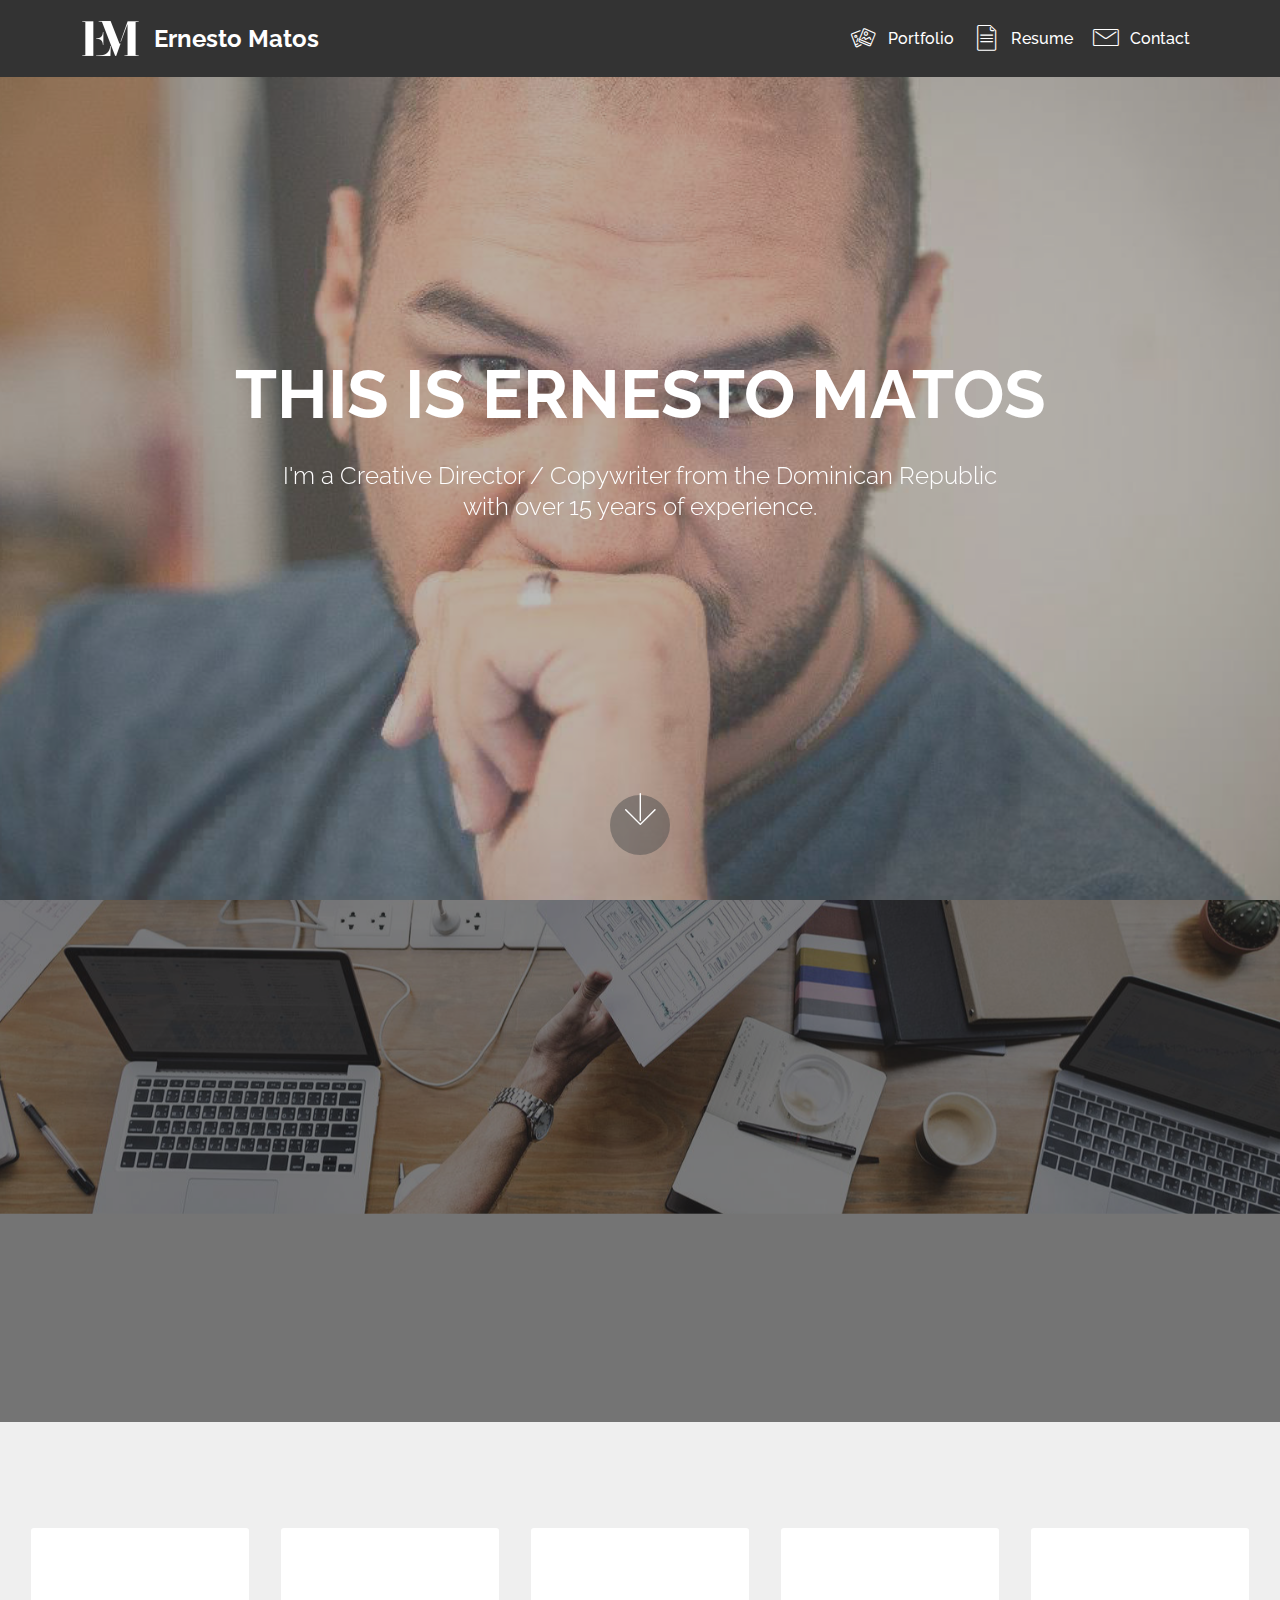
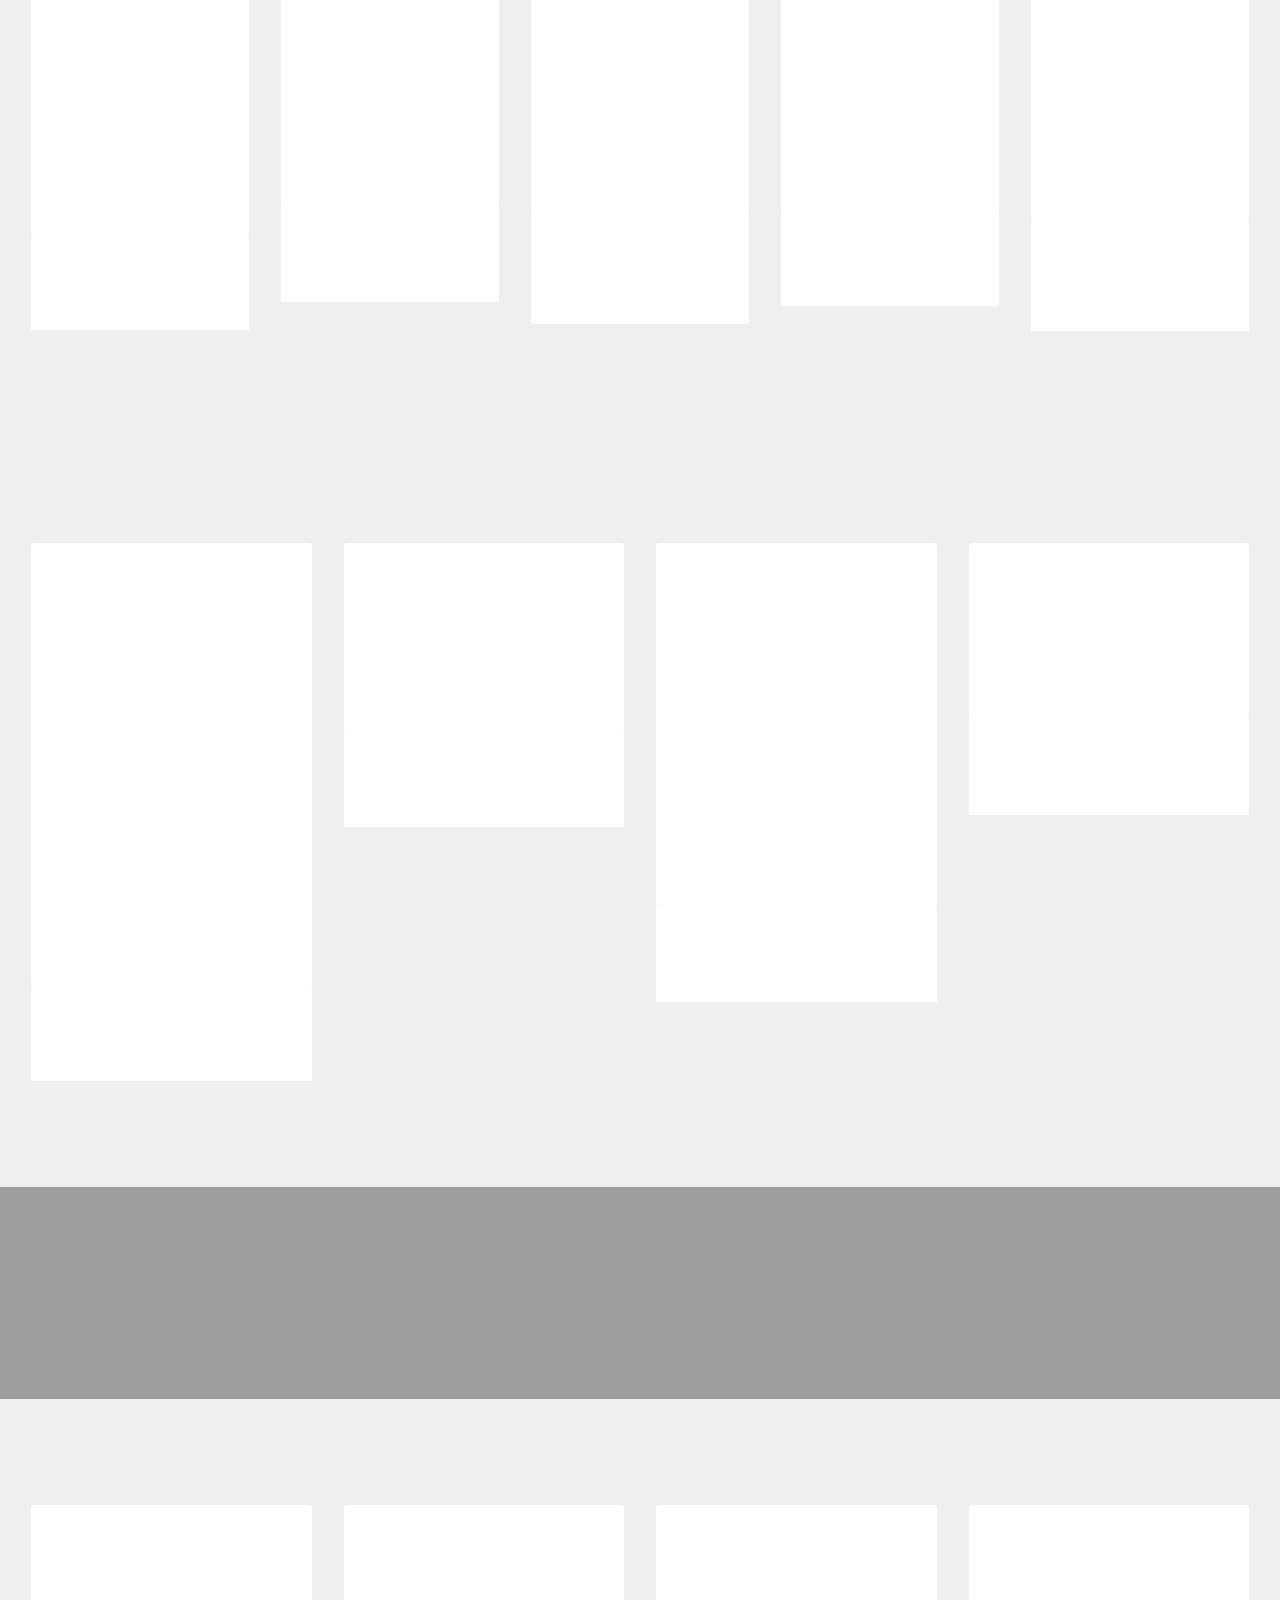
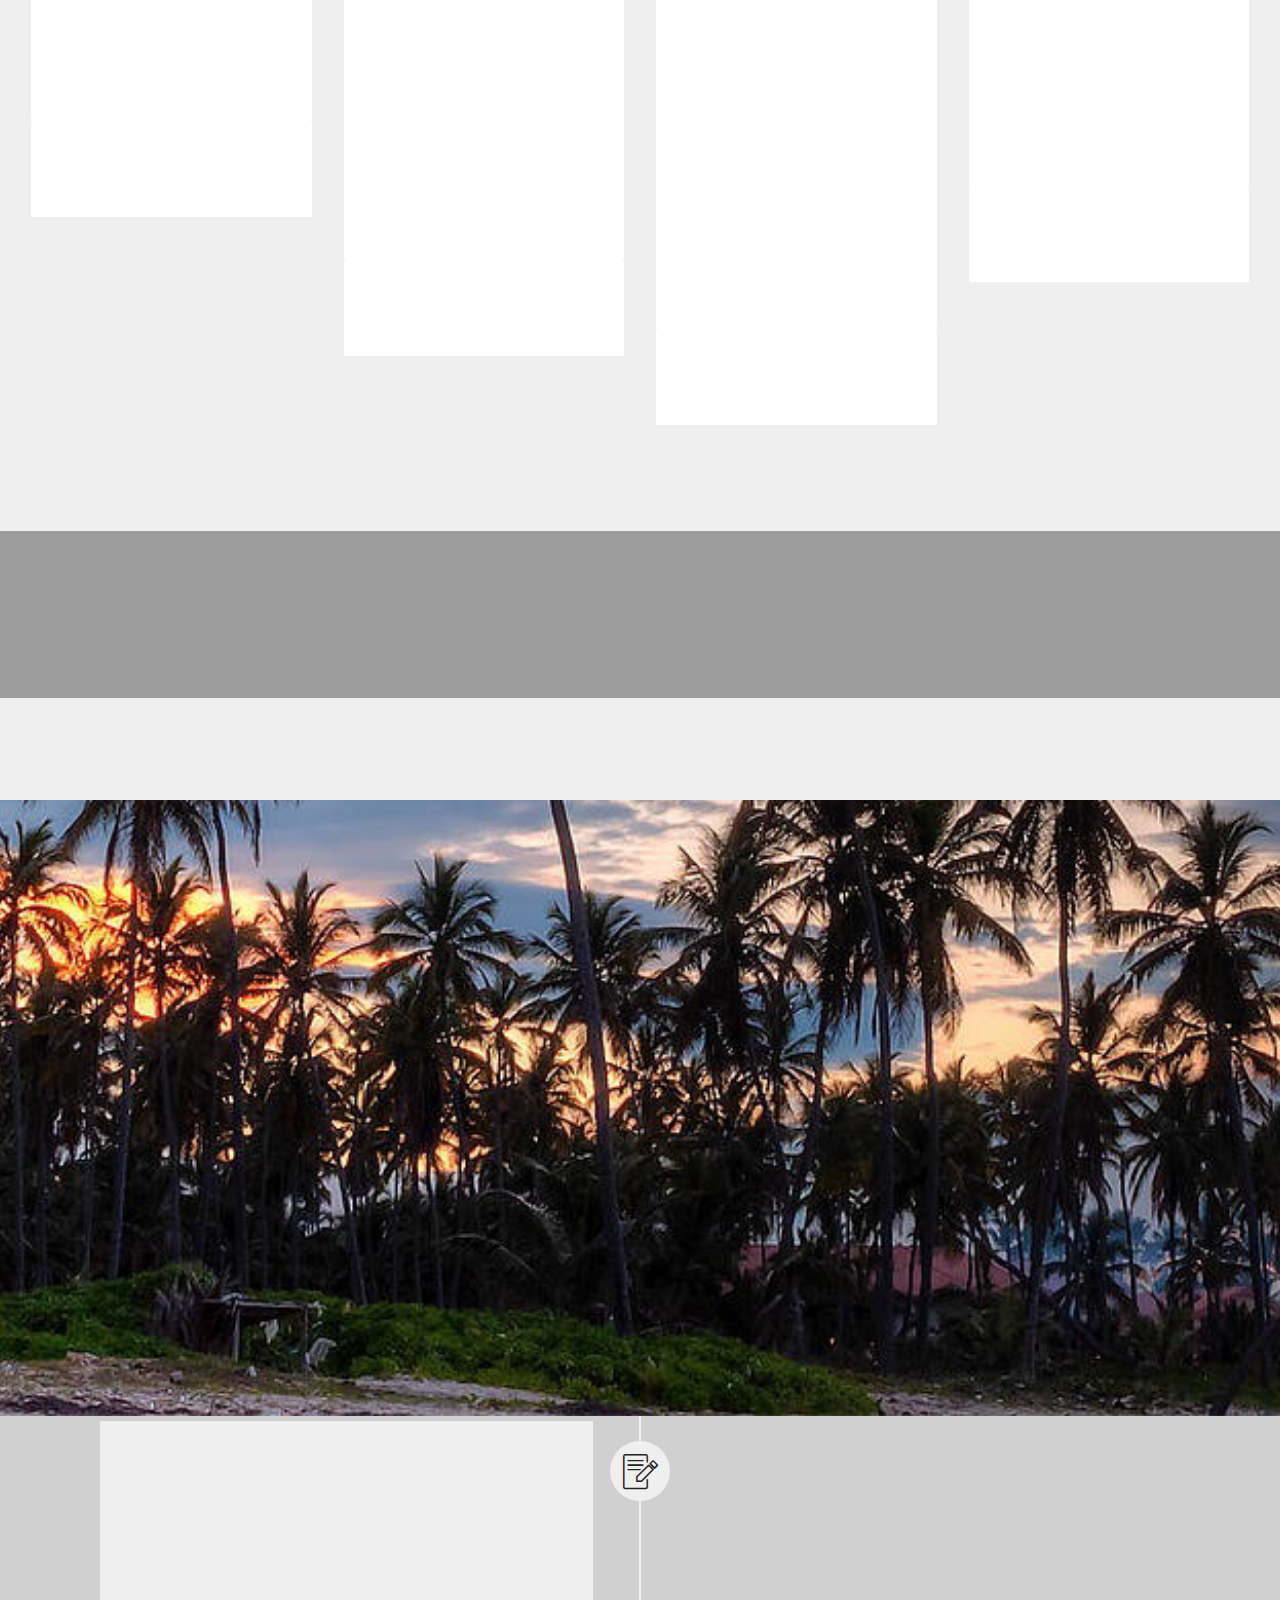
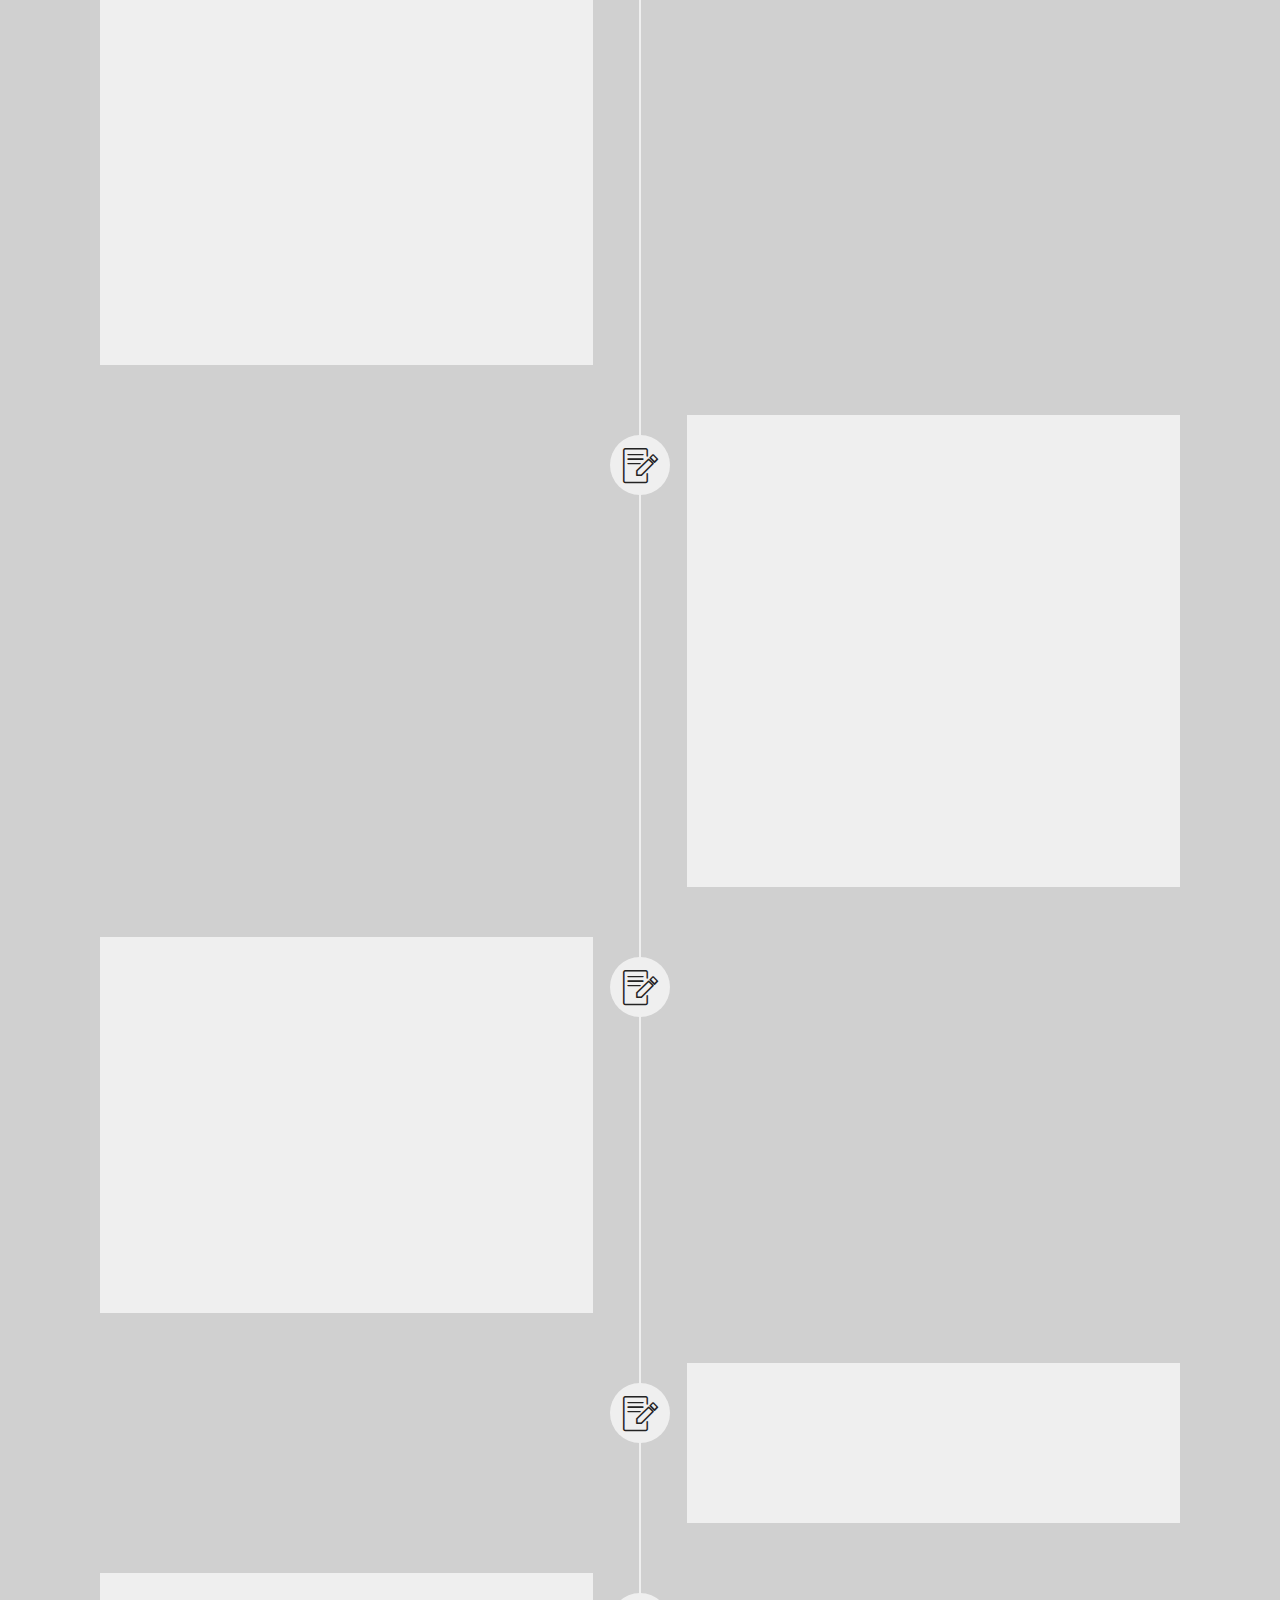
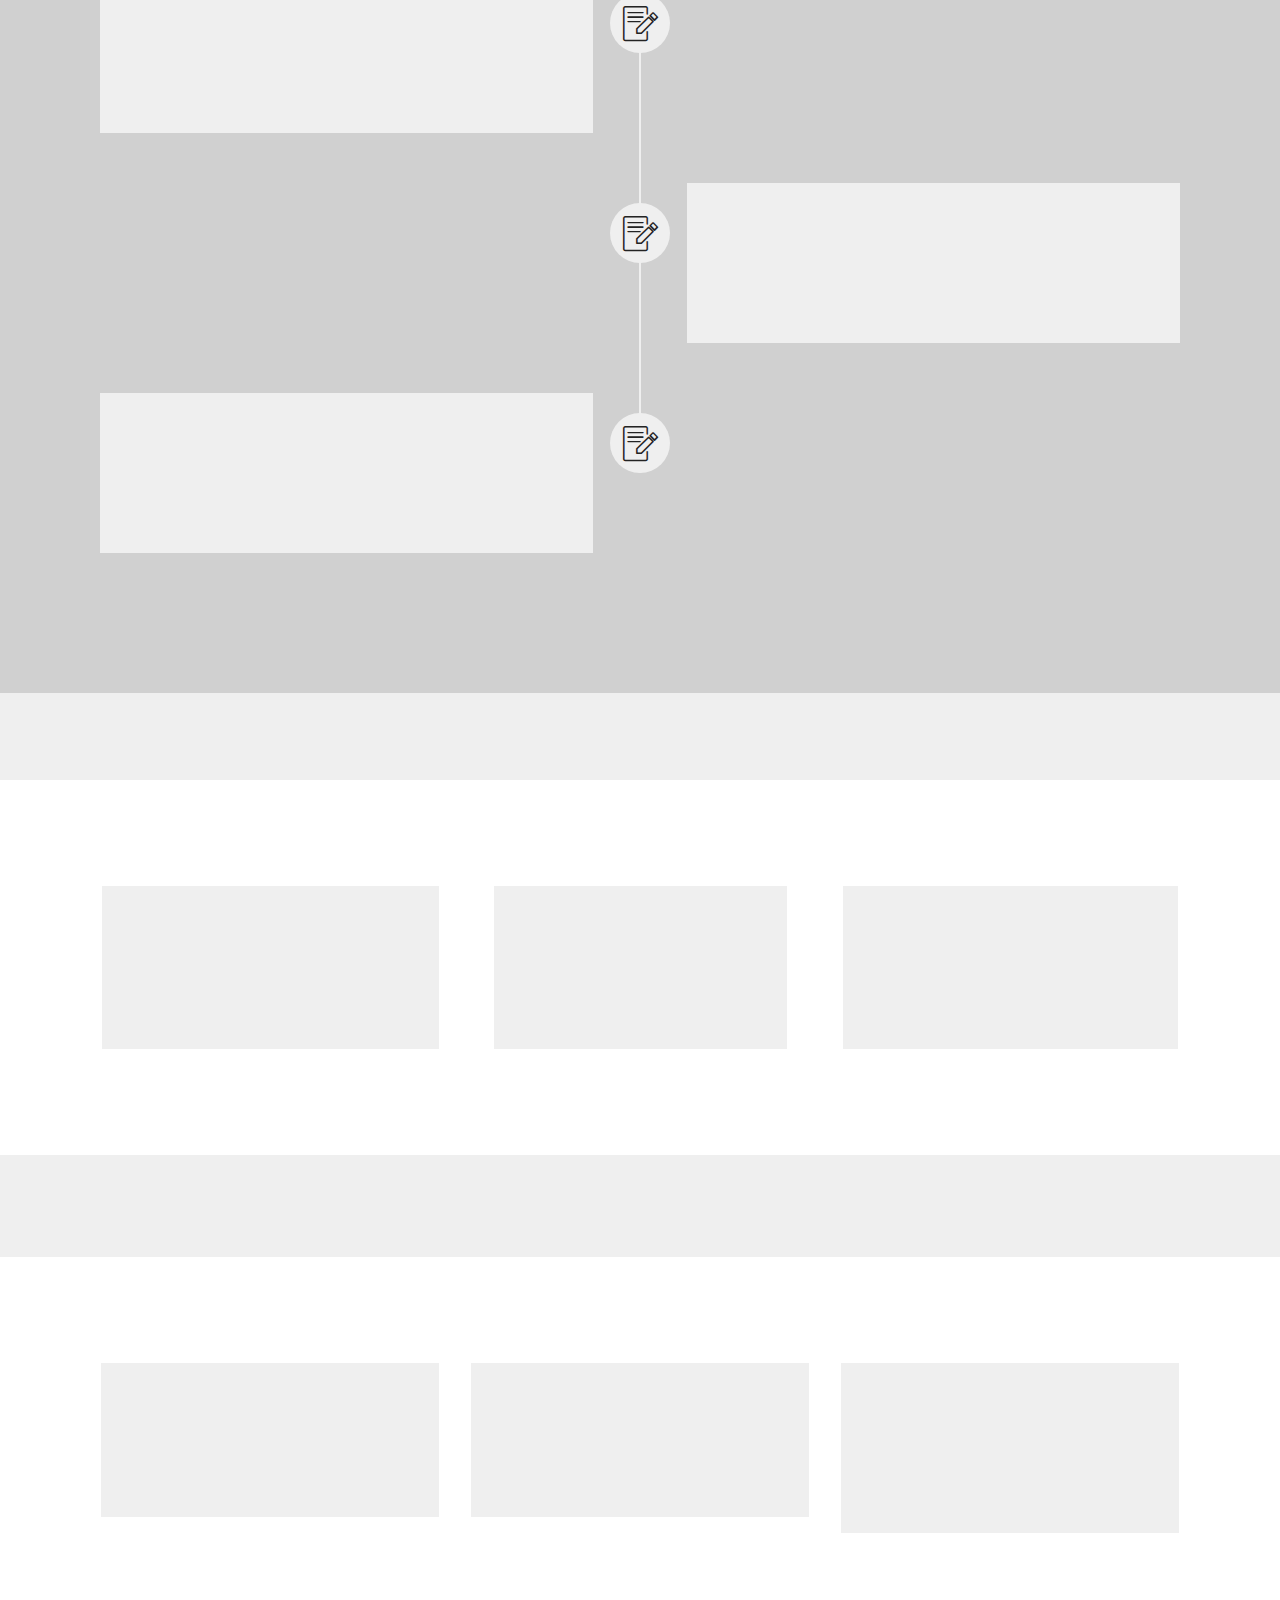
==== commit 5c3d272d: "create github pages" ====
--- a/Home.html
+++ b/Home.html
@@ -66,7 +66,7 @@
     </nav>
 </section>
 
-<section class="engine"><a href="https://mobirise.info">Mobirise</a></section><section class="cid-qTkA127IK8 mbr-fullscreen mbr-parallax-background" id="header2-1">
+<section class="engine"><a href="https://mobirise.info/d">site maker</a></section><section class="cid-qTkA127IK8 mbr-fullscreen mbr-parallax-background" id="header2-1">
 
     
 
@@ -100,8 +100,8 @@
     <div class="container">
         <div class="media-container-row">
             <div class="title col-12 col-md-8">
-                <h2 class="align-center mbr-bold mbr-white pb-3 mbr-fonts-style display-1">And this is some of my work.</h2>
-                <h3 class="mbr-section-subtitle align-center mbr-light mbr-white pb-3 mbr-fonts-style display-5">In over 15 years of experience I’ve created a lot of work, some of these are curated not only for their creative value, but also their effectiveness in achieving the client’s goals and for being considered a personal achievement in solving a specific brief.<div><br></div><div><br></div><div><br></div><div>Hope you find them as interesting as I do.</div></h3>
+                <h2 class="align-center mbr-bold mbr-white pb-3 mbr-fonts-style display-1">And here is some of my work.</h2>
+                <h3 class="mbr-section-subtitle align-center mbr-light mbr-white pb-3 mbr-fonts-style display-5">Over the last 15 years, I’ve created quite a bit of work. Curated here are pieces that I selected for their creative value, but also for their effectiveness. Indeed, they solved a specific brief and achieved the client’s unique goals, something in which I take pride.<br><br><div>Hope you find them as interesting as I do.</div></h3>
                 
                 
             </div>
--- a/assets/mobirise/css/mbr-additional.css
+++ b/assets/mobirise/css/mbr-additional.css
@@ -1779,6 +1779,15 @@
   padding-bottom: 60px;
   background-image: url("../../../assets/images/mbr-1920x1119.jpg");
 }
+.cid-rirGPuEIdo .mbr-section-subtitle DIV {
+  text-align: left;
+}
+.cid-rirGPuEIdo .mbr-section-subtitle {
+  text-align: left;
+}
+.cid-rirGPuEIdo H2 {
+  text-align: left;
+}
 .cid-riridJWc0a {
   padding-top: 90px;
   padding-bottom: 90px;
@@ -3007,6 +3016,7 @@
 }
 .cid-risTsdDXX9 .section-text {
   padding: 2rem 0;
+  text-align: left;
 }
 .cid-risTsdDXX9 .inner-container {
   margin: 0 auto;
@@ -3080,7 +3090,7 @@
 }
 .cid-ritiPOslJZ {
   padding-top: 60px;
-  padding-bottom: 60px;
+  padding-bottom: 30px;
   background-color: #ffffff;
 }
 .cid-ritiPOslJZ .mbr-section-subtitle {
@@ -3194,6 +3204,7 @@
 }
 .cid-ritiTSqSdr .section-text {
   padding: 2rem 0;
+  text-align: left;
 }
 .cid-ritiTSqSdr .inner-container {
   margin: 0 auto;
@@ -3202,6 +3213,9 @@
   .cid-ritiTSqSdr .inner-container {
     width: 100% !important;
   }
+}
+.cid-ritiTSqSdr .section-text DIV {
+  text-align: left;
 }
 .cid-ritiUibYec {
   padding-top: 90px;
